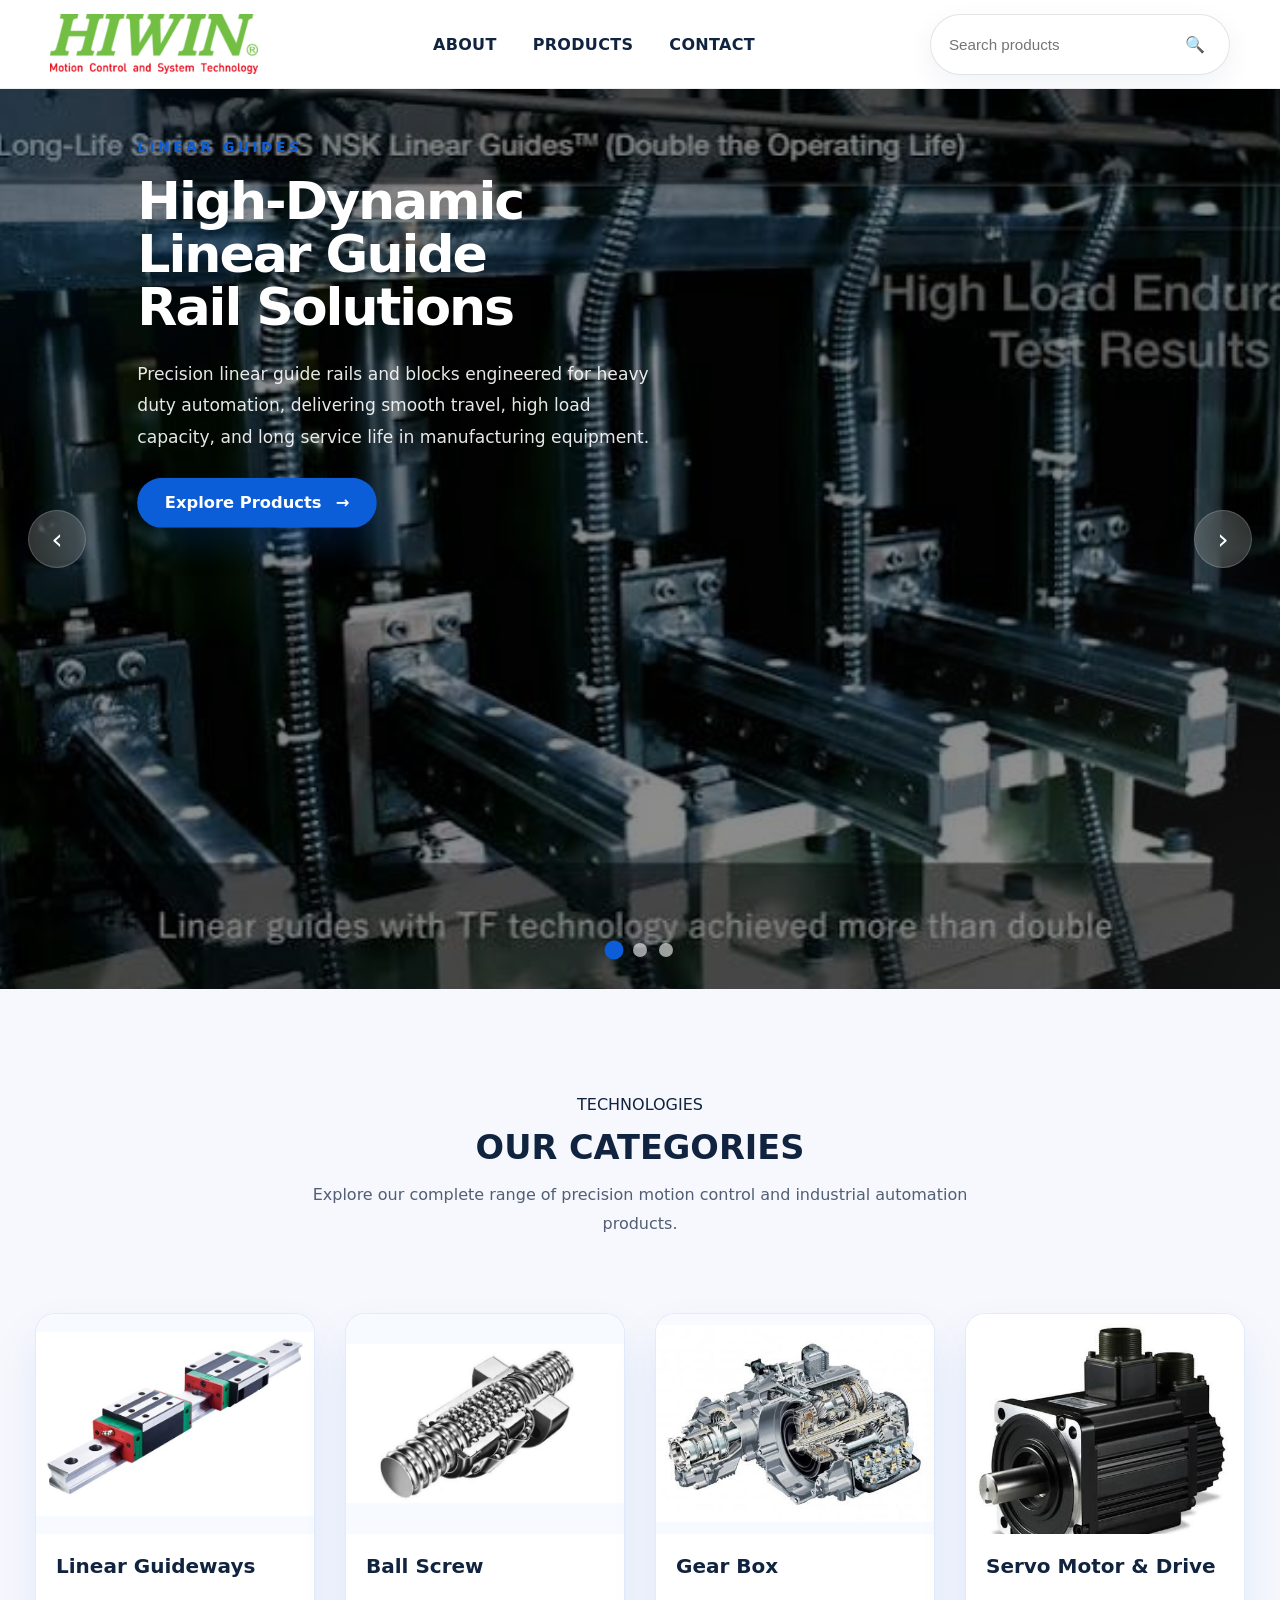
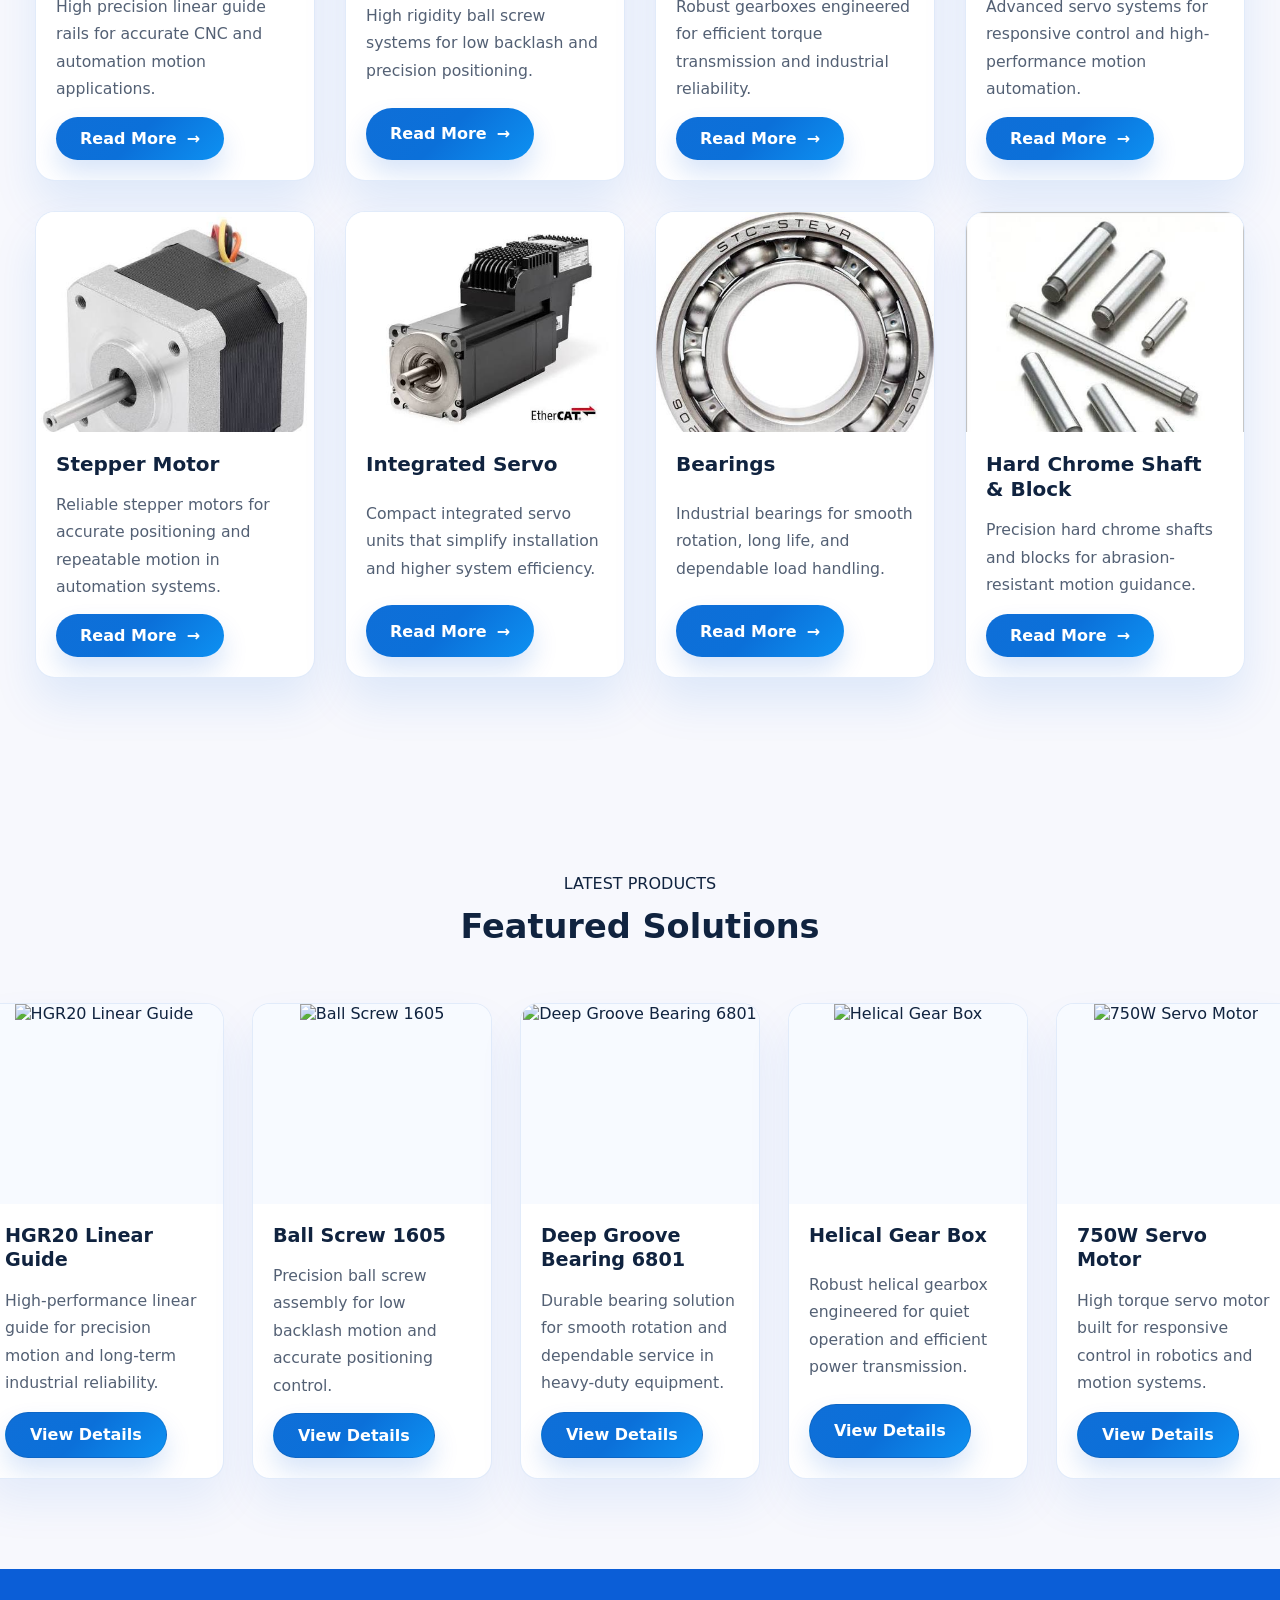
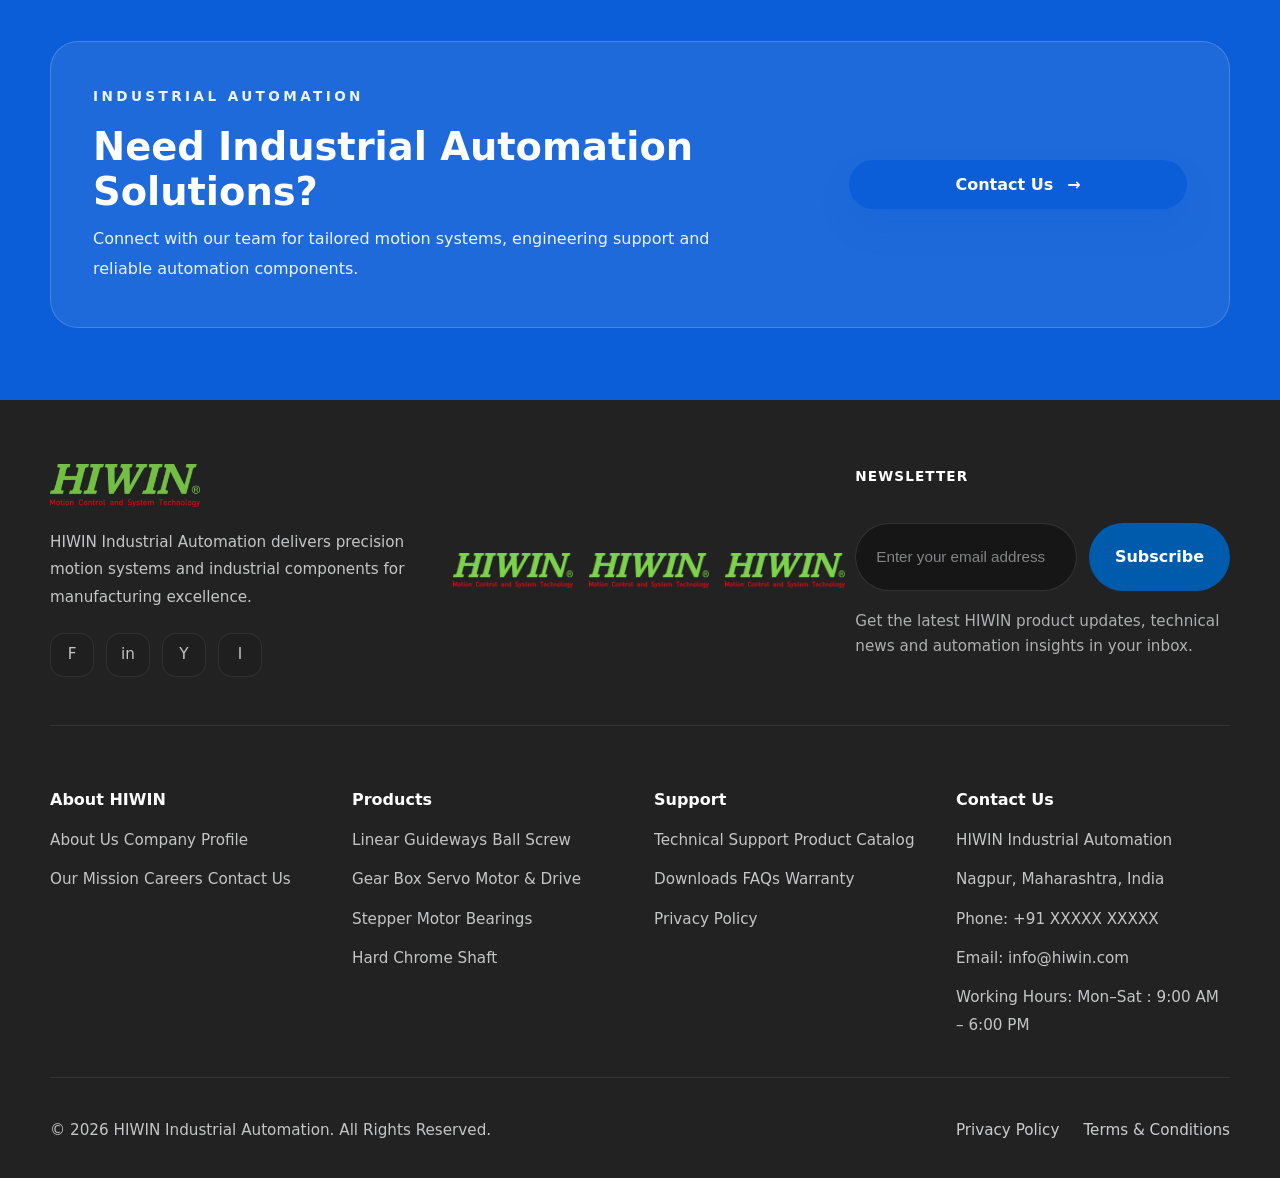
==== index.html @ 69f97059 "Initial commit" ====
<!DOCTYPE html>
<html lang="en">
<head>
    <meta charset="UTF-8">
    <meta http-equiv="X-UA-Compatible" content="IE=edge">
    <meta name="viewport" content="width=device-width, initial-scale=1.0">
    <title>HIWIN | Industrial Automation Solutions</title>
    <link rel="stylesheet" href="assets/css/style.css">
    <link rel="stylesheet" href="assets/css/responsive.css">
    <link rel="stylesheet" href="assets/css/animation.css">
</head>
<body>
    <!-- Back to top button -->
    <button class="back-to-top" type="button" aria-label="Back to top">↑</button>

    <!-- HEADER -->
    <header class="site-header">
        <div class="container header-inner">
            <a href="index.html" class="brand logo-link">
                <img src="assets/images/logo/logo.png" alt="HIWIN Logo">
            </a>

            <nav class="main-nav" aria-label="Main navigation">
                <a href="#technologies">ABOUT</a>
                <a href="#latest-products">PRODUCTS</a>
                <a href="#footer">CONTACT</a>
            </nav>

            <div class="search-panel">
                <input type="search" placeholder="Search products" aria-label="Search products">
                <button type="button" class="search-button" aria-label="Search">
                    <span class="search-icon">🔍</span>
                </button>
            </div>
        </div>
    </header>

    <main>
        <!-- HERO SLIDER -->
        <section class="hero-section">
            <div class="hero-slider loading" aria-label="Featured solutions">
                <div class="slider-loader" aria-hidden="true">
                    <div class="spinner"></div>
                </div>

                <div class="slide slide-1 active" data-slide="0">
                    <div class="slide-content">
                        <span class="eyebrow">Linear Guides</span>
                        <h1>High-Dynamic Linear Guide Rail Solutions</h1>
                        <p>Precision linear guide rails and blocks engineered for heavy duty automation, delivering smooth travel, high load capacity, and long service life in manufacturing equipment.</p>
                        <a href="#technologies" class="button button-primary">Explore Products</a>
                    </div>
                </div>

                <div class="slide slide-2" data-slide="1">
                    <div class="slide-content">
                        <span class="eyebrow">Ball Screw Actuators</span>
                        <h1>High-Precision Ball Screw Lead Transmission</h1>
                        <p>Robust ball screw assemblies engineered for low backlash, high rigidity, and repeatable positioning in CNC machines, robotics, and motion control systems.</p>
                        <a href="#latest-products" class="button button-primary">View Solutions</a>
                    </div>
                </div>

                <div class="slide slide-3" data-slide="2">
                    <div class="slide-content">
                        <span class="eyebrow">Motion Control Modules</span>
                        <h1>Industrial Motion Solutions for Automation</h1>
                        <p>Compact motion modules combine linear guide precision with actuator integration to optimize CNC, packaging, and assembly machines for reliable industrial production.</p>
                        <a href="contact.html" class="button button-primary">Learn More</a>
                    </div>
                </div>

                <button class="slider-control prev" aria-label="Previous slide">‹</button>
                <button class="slider-control next" aria-label="Next slide">›</button>
                <div class="slider-dots" role="tablist"></div>
            </div>
        </section>
        <!-- TECHNOLOGY CATEGORIES -->
        <section id="technologies" class="section technologies-section">
            <div class="container">
                <div class="section-header">
                    <p class="section-label">TECHNOLOGIES</p>
                    <h2>OUR CATEGORIES</h2>
                    <p class="section-description">Explore our complete range of precision motion control and industrial automation products.</p>
                </div>
                <div class="categories-grid">
                    <article class="category-card reveal-card">
                        <div class="category-card__media">
                            <img src="assets/images/categories/linear-guideways.jpg" alt="Linear Guideways" loading="lazy">
                        </div>
                        <div class="category-card__content">
                            <h3>Linear Guideways</h3>
                            <p>High precision linear guide rails for accurate CNC and automation motion applications.</p>
                            <a href="#" class="category-card__button">Read More<span class="button-arrow">→</span></a>
                        </div>
                    </article>
                    <article class="category-card reveal-card">
                        <div class="category-card__media">
                            <img src="assets/images/categories/ball-screw.jpg" alt="Ball Screw" loading="lazy">
                        </div>
                        <div class="category-card__content">
                            <h3>Ball Screw</h3>
                            <p>High rigidity ball screw systems for low backlash and precision positioning.</p>
                            <a href="#" class="category-card__button">Read More<span class="button-arrow">→</span></a>
                        </div>
                    </article>
                    <article class="category-card reveal-card">
                        <div class="category-card__media">
                            <img src="assets/images/categories/gear-box.jpg" alt="Gear Box" loading="lazy">
                        </div>
                        <div class="category-card__content">
                            <h3>Gear Box</h3>
                            <p>Robust gearboxes engineered for efficient torque transmission and industrial reliability.</p>
                            <a href="#" class="category-card__button">Read More<span class="button-arrow">→</span></a>
                        </div>
                    </article>
                    <article class="category-card reveal-card">
                        <div class="category-card__media">
                            <img src="assets/images/categories/servo-motor.jpg" alt="Servo Motor" loading="lazy">
                        </div>
                        <div class="category-card__content">
                            <h3>Servo Motor & Drive</h3>
                            <p>Advanced servo systems for responsive control and high-performance motion automation.</p>
                            <a href="#" class="category-card__button">Read More<span class="button-arrow">→</span></a>
                        </div>
                    </article>
                    <article class="category-card reveal-card">
                        <div class="category-card__media">
                            <img src="assets/images/categories/stepper-motor.jpg" alt="Stepper Motor" loading="lazy">
                        </div>
                        <div class="category-card__content">
                            <h3>Stepper Motor</h3>
                            <p>Reliable stepper motors for accurate positioning and repeatable motion in automation systems.</p>
                            <a href="#" class="category-card__button">Read More<span class="button-arrow">→</span></a>
                        </div>
                    </article>
                    <article class="category-card reveal-card">
                        <div class="category-card__media">
                            <img src="assets/images/categories/integrated-servo.jpg" alt="Integrated Servo" loading="lazy">
                        </div>
                        <div class="category-card__content">
                            <h3>Integrated Servo</h3>
                            <p>Compact integrated servo units that simplify installation and higher system efficiency.</p>
                            <a href="#" class="category-card__button">Read More<span class="button-arrow">→</span></a>
                        </div>
                    </article>
                    <article class="category-card reveal-card">
                        <div class="category-card__media">
                            <img src="assets/images/categories/bearings.jpg" alt="Bearings" loading="lazy">
                        </div>
                        <div class="category-card__content">
                            <h3>Bearings</h3>
                            <p>Industrial bearings for smooth rotation, long life, and dependable load handling.</p>
                            <a href="#" class="category-card__button">Read More<span class="button-arrow">→</span></a>
                        </div>
                    </article>
                    <article class="category-card reveal-card">
                        <div class="category-card__media">
                            <img src="assets/images/categories/hard-chrome-shaft.jpg" alt="Hard Chrome Shaft" loading="lazy">
                        </div>
                        <div class="category-card__content">
                            <h3>Hard Chrome Shaft & Block</h3>
                            <p>Precision hard chrome shafts and blocks for abrasion-resistant motion guidance.</p>
                            <a href="#" class="category-card__button">Read More<span class="button-arrow">→</span></a>
                        </div>
                    </article>
                </div>
            </div>
        </section>

        <!-- LATEST PRODUCTS -->
        <section id="latest-products" class="section latest-products-section">
            <div class="container">
                <div class="section-header">
                    <p class="section-label">LATEST PRODUCTS</p>
                    <h2>Featured Solutions</h2>
                </div>
                <div class="product-grid latest-products-grid">
                    <article class="product-card latest-product-card">
                        <div class="product-media">
                            <img src="assets/images/products/hgr20.jpg" alt="HGR20 Linear Guide" loading="lazy">
                        </div>
                        <div class="product-copy">
                            <h3>HGR20 Linear Guide</h3>
                            <p>High-performance linear guide for precision motion and long-term industrial reliability.</p>
                            <a href="#" class="button button-secondary">View Details</a>
                        </div>
                    </article>
                    <article class="product-card latest-product-card">
                        <div class="product-media">
                            <img src="assets/images/products/ball-screw-1605.jpg" alt="Ball Screw 1605" loading="lazy">
                        </div>
                        <div class="product-copy">
                            <h3>Ball Screw 1605</h3>
                            <p>Precision ball screw assembly for low backlash motion and accurate positioning control.</p>
                            <a href="#" class="button button-secondary">View Details</a>
                        </div>
                    </article>
                    <article class="product-card latest-product-card">
                        <div class="product-media">
                            <img src="assets/images/products/bearing-6801.jpg" alt="Deep Groove Bearing 6801" loading="lazy">
                        </div>
                        <div class="product-copy">
                            <h3>Deep Groove Bearing 6801</h3>
                            <p>Durable bearing solution for smooth rotation and dependable service in heavy-duty equipment.</p>
                            <a href="#" class="button button-secondary">View Details</a>
                        </div>
                    </article>
                    <article class="product-card latest-product-card">
                        <div class="product-media">
                            <img src="assets/images/products/helical-gear-box.jpg" alt="Helical Gear Box" loading="lazy">
                        </div>
                        <div class="product-copy">
                            <h3>Helical Gear Box</h3>
                            <p>Robust helical gearbox engineered for quiet operation and efficient power transmission.</p>
                            <a href="#" class="button button-secondary">View Details</a>
                        </div>
                    </article>
                    <article class="product-card latest-product-card">
                        <div class="product-media">
                            <img src="assets/images/products/servo-750w.jpg" alt="750W Servo Motor" loading="lazy">
                        </div>
                        <div class="product-copy">
                            <h3>750W Servo Motor</h3>
                            <p>High torque servo motor built for responsive control in robotics and motion systems.</p>
                            <a href="#" class="button button-secondary">View Details</a>
                        </div>
                    </article>
                </div>
            </div>
        </section>

        <!-- CALL TO ACTION -->
        <section class="cta-section">
            <div class="container cta-card">
                <div>
                    <p class="eyebrow">Industrial Automation</p>
                    <h2>Need Industrial Automation Solutions?</h2>
                    <p>Connect with our team for tailored motion systems, engineering support and reliable automation components.</p>
                </div>
                <a href="contact.html" class="button button-primary">Contact Us</a>
            </div>
        </section>
    </main>

    <!-- FOOTER -->
    <footer id="footer" class="site-footer">
        <div class="container footer-top">
            <div class="footer-brand">
                <div class="footer-logo">
                    <img src="assets/images/logo/logo.png" alt="HIWIN Logo">
                </div>
                <p>HIWIN Industrial Automation delivers precision motion systems and industrial components for manufacturing excellence.</p>
                <div class="footer-social">
                    <a href="#" aria-label="Facebook">F</a>
                    <a href="#" aria-label="LinkedIn">in</a>
                    <a href="#" aria-label="YouTube">Y</a>
                    <a href="#" aria-label="Instagram">I</a>
                </div>
            </div>
            <div class="footer-badges">
                <img src="assets/images/logo/logo.png" alt="ISO Quality Badge 1">
                <img src="assets/images/logo/logo.png" alt="ISO Quality Badge 2">
                <img src="assets/images/logo/logo.png" alt="ISO Quality Badge 3">
            </div>
            <div class="footer-newsletter">
                <p class="newsletter-label">Newsletter</p>
                <form id="newsletter-form">
                    <input id="newsletter-email" type="email" placeholder="Enter your email address" aria-label="Email address">
                    <button type="submit">Subscribe</button>
                </form>
                <p class="newsletter-note">Get the latest HIWIN product updates, technical news and automation insights in your inbox.</p>
            </div>
        </div>
        <div class="container footer-grid">
            <div class="footer-column">
                <h3>About HIWIN</h3>
                <a href="about.html">About Us</a>
                <a href="#">Company Profile</a>
                <a href="#">Our Mission</a>
                <a href="#">Careers</a>
                <a href="contact.html">Contact Us</a>
            </div>
            <div class="footer-column">
                <h3>Products</h3>
                <a href="products.html">Linear Guideways</a>
                <a href="products.html">Ball Screw</a>
                <a href="products.html">Gear Box</a>
                <a href="products.html">Servo Motor &amp; Drive</a>
                <a href="products.html">Stepper Motor</a>
                <a href="products.html">Bearings</a>
                <a href="products.html">Hard Chrome Shaft</a>
            </div>
            <div class="footer-column">
                <h3>Support</h3>
                <a href="#">Technical Support</a>
                <a href="#">Product Catalog</a>
                <a href="#">Downloads</a>
                <a href="#">FAQs</a>
                <a href="#">Warranty</a>
                <a href="#">Privacy Policy</a>
            </div>
            <div class="footer-column">
                <h3>Contact Us</h3>
                <p>HIWIN Industrial Automation</p>
                <p>Nagpur, Maharashtra, India</p>
                <p>Phone: +91 XXXXX XXXXX</p>
                <p>Email: info@hiwin.com</p>
                <p>Working Hours: Mon–Sat : 9:00 AM – 6:00 PM</p>
            </div>
        </div>
        <div class="container footer-bottom">
            <p>© 2026 HIWIN Industrial Automation. All Rights Reserved.</p>
            <div class="footer-bottom-links">
                <a href="#">Privacy Policy</a>
                <a href="#">Terms &amp; Conditions</a>
            </div>
        </div>
    </footer>

    <script src="assets/js/script.js"></script>
</body>
</html>
---- assets/css/style.css ----
/*
 * HIWIN homepage styles
 * Clean, modern industrial design for the homepage layout.
 */

:root {
    color-scheme: light;
    --bg: #f6f8fb;
    --surface: #ffffff;
    --surface-strong: #f3f7ff;
    --text: #10233f;
    --text-muted: #55647d;
    --accent: #0b5ed7;
    --accent-soft: rgba(11, 94, 215, 0.12);
    --border: rgba(16, 35, 63, 0.12);
    --radius: 22px;
    --shadow: 0 24px 60px rgba(15, 40, 80, 0.09);
    font-family: Inter, system-ui, -apple-system, BlinkMacSystemFont, "Segoe UI", sans-serif;
}

* {
    box-sizing: border-box;
}

html {
    scroll-behavior: smooth;
}

body {
    margin: 0;
    min-height: 100vh;
    background: var(--bg);
    color: var(--text);
}

img {
    max-width: 100%;
    display: block;
}

a {
    color: inherit;
    text-decoration: none;
}

button {
    font: inherit;
}

.container {
    width: min(1180px, calc(100% - 40px));
    margin: 0 auto;
}

.site-header {
    position: sticky;
    top: 0;
    z-index: 20;
    background: rgba(255, 255, 255, 0.96);
    border-bottom: 1px solid rgba(16, 35, 63, 0.08);
    backdrop-filter: blur(18px);
    transition: box-shadow 0.28s ease, background 0.28s ease, border-color 0.28s ease;
}

.site-header.scrolled {
    box-shadow: 0 24px 50px rgba(15, 40, 80, 0.12);
    border-color: rgba(16, 35, 63, 0.1);
}

.header-inner {
    display: flex;
    align-items: center;
    justify-content: space-between;
    gap: 30px;
    min-height: 88px;
}

.brand {
    display: inline-flex;
    align-items: center;
    gap: 18px;
    color: var(--text);
}

.logo-link img {
    display: block;
    width: auto;
    height: 60px;
    object-fit: contain;
}

.main-nav {
    display: flex;
    align-items: center;
    gap: 36px;
}

.main-nav a {
    position: relative;
    color: var(--text);
    font-weight: 600;
    letter-spacing: 0.02em;
    transition: color 0.25s ease, transform 0.25s ease;
}

.main-nav a::after {
    content: "";
    position: absolute;
    left: 0;
    bottom: -6px;
    width: 0;
    height: 2px;
    background: var(--accent);
    transition: width 0.28s ease;
}

.main-nav a:hover,
.main-nav a:focus-visible {
    color: var(--accent);
}

.main-nav a:hover::after,
.main-nav a:focus-visible::after {
    width: 100%;
}

.search-panel {
    display: flex;
    align-items: center;
    gap: 10px;
    padding: 12px 16px;
    border: 1px solid rgba(16, 35, 63, 0.12);
    border-radius: 999px;
    background: #fff;
    box-shadow: 0 10px 30px rgba(15, 40, 80, 0.06);
    transition: border-color 0.25s ease, box-shadow 0.25s ease;
}

.search-panel:focus-within {
    border-color: rgba(0, 92, 188, 0.35);
    box-shadow: 0 18px 40px rgba(0, 92, 188, 0.12);
}

.search-panel input {
    border: none;
    outline: none;
    width: 220px;
    color: var(--text);
    background: transparent;
    font-size: 0.95rem;
}

.search-button {
    border: none;
    background: transparent;
    color: var(--accent);
    font-size: 1.05rem;
    cursor: pointer;
    padding: 8px;
}

.search-button {
    border: none;
    background: transparent;
    color: var(--accent);
    font-size: 1rem;
    cursor: pointer;
}

.hero-section {
    position: relative;
    overflow: hidden;
    min-height: 100vh;
    height: 100vh;
    display: grid;
    align-items: center;
}

.hero-slider {
    position: relative;
    min-height: 100%;
    height: 100%;
}

.slider-loader {
    position: absolute;
    inset: 0;
    z-index: 15;
    display: grid;
    place-items: center;
    background: rgba(4, 10, 24, 0.55);
    opacity: 1;
    visibility: visible;
    transition: opacity 0.35s ease, visibility 0.35s ease;
}

.hero-slider:not(.loading) .slider-loader {
    opacity: 0;
    visibility: hidden;
}

.spinner {
    width: 54px;
    height: 54px;
    border: 5px solid rgba(255, 255, 255, 0.14);
    border-top-color: #005bac;
    border-radius: 50%;
    animation: spin 1s linear infinite;
}

@keyframes spin {
    to { transform: rotate(360deg); }
}

.slide {
    position: absolute;
    inset: 0;
    opacity: 0;
    transform: scale(1.04);
    transition: opacity 1s ease, transform 1s ease;
    background-size: cover;
    background-position: center;
    background-repeat: no-repeat;
    animation: hero-bg-zoom 18s ease-in-out infinite alternate;
}

.slide.active {
    opacity: 1;
    transform: scale(1.02);
    z-index: 1;
}

@keyframes hero-bg-zoom {
    0% { transform: scale(1.00); }
    100% { transform: scale(1.05); }
}

.slide::before {
    content: "";
    position: absolute;
    inset: 0;
    background: linear-gradient(rgba(0, 0, 0, 0.45), rgba(0, 0, 0, 0.45));
}

.slide::after {
    content: "";
    position: absolute;
    inset: 0;
    background: radial-gradient(circle at top left, rgba(0, 91, 172, 0.16), transparent 24%), radial-gradient(circle at bottom right, rgba(255, 255, 255, 0.08), transparent 32%);
}

/* .slide-1 { background-image: url('https://images.unsplash.com/photo-1551807141-9f1391d7fd99?auto=format&fit=crop&w=1600&q=80'); }
.slide-2 { background-image: url('https://images.unsplash.com/photo-1545239351-1141bd82e8a6?auto=format&fit=crop&w=1600&q=80'); }
.slide-3 { background-image: url('https://images.unsplash.com/photo-1519389950473-47ba0277781c?auto=format&fit=crop&w=1600&q=80'); } */
.slide-1 {
    background-image: url('../images/hero/hero1.jpg');
}

.slide-2 {
    background-image: url('../images/hero/hero2.jpg');
}

.slide-3 {
    background-image: url('../images/hero/hero.jpg');
}
.slide-content {
    position: relative;
    z-index: 2;
    max-width: 620px;
    width: min(620px, 88%);
    margin-left: clamp(8vw, 9%, 10vw);
    padding: 56px 32px;
    color: #ffffff;
}

.slide-content > * {
    opacity: 0;
    transform: translateY(18px);
    transition: opacity 0.75s ease, transform 0.75s ease;
}

.slide-content > * + * {
    margin-top: 24px;
}

.slide.active .slide-content > * {
    opacity: 1;
    transform: translateY(0);
}

.slide.active .slide-content > *:nth-child(1) {
    transition-delay: 0.22s;
}

.slide.active .slide-content > *:nth-child(2) {
    transition-delay: 0.28s;
}

.slide.active .slide-content > *:nth-child(3) {
    transition-delay: 0.34s;
}

.slide.active .slide-content > *:nth-child(4) {
    transition-delay: 0.40s;
}

.eyebrow {
    display: inline-flex;
    margin-bottom: 18px;
    color: #8bbcf6;
    letter-spacing: 0.35em;
    text-transform: uppercase;
    font-size: 0.9rem;
    font-weight: 700;
}

.hero-section h1 {
    margin: 0;
    font-size: clamp(3.8rem, 5vw, 4rem);
    line-height: 1.01;
    letter-spacing: -0.04em;
    font-weight: 800;
    max-width: 11ch;
}

.hero-section p {
    max-width: 560px;
    margin: 24px 0 0;
    font-size: 1.05rem;
    color: rgba(255, 255, 255, 0.92);
    line-height: 1.9;
}

.button {
    display: inline-flex;
    align-items: center;
    justify-content: center;
    padding: 18px 34px;
    border-radius: 999px;
    font-weight: 700;
    border: none;
    transition: transform 0.28s ease, box-shadow 0.28s ease, background 0.28s ease;
}

.button-primary {
    background: linear-gradient(135deg, #0f6fd8 0%, #0b70d9 48%, #0d91f2 100%);
    color: #ffffff;
    box-shadow: 0 22px 60px rgba(11, 94, 215, 0.32);
}

.button-primary::after {
    content: '→';
    margin-left: 14px;
    transition: transform 0.28s ease;
}

.button-primary:hover,
.button-primary:focus-visible {
    transform: translateY(-2px) scale(1.03);
    box-shadow: 0 28px 70px rgba(11, 94, 215, 0.38);
}

.button-primary:hover::after,
.button-primary:focus-visible::after {
    transform: translateX(6px);
}

.slider-control {
    position: absolute;
    top: 50%;
    z-index: 5;
    width: 54px;
    height: 54px;
    border: none;
    border-radius: 50%;
    background: rgba(255, 255, 255, 0.12);
    color: #ffffff;
    font-size: 1.75rem;
    cursor: pointer;
    transform: translateY(-50%);
    box-shadow: 0 20px 50px rgba(0, 0, 0, 0.18);
    backdrop-filter: blur(12px);
    transition: background 0.25s ease, transform 0.25s ease;
}

.slider-control:hover {
    background: rgba(255, 255, 255, 0.22);
    transform: translateY(-50%) scale(1.03);
}

.slider-control.prev { left: 28px; }
.slider-control.next { right: 28px; }

.slider-dots {
    position: absolute;
    left: 50%;
    bottom: 32px;
    transform: translateX(-50%);
    display: flex;
    gap: 12px;
    z-index: 5;
}

.slider-dots button {
    width: 14px;
    height: 14px;
    border-radius: 50%;
    border: none;
    background: rgba(255, 255, 255, 0.35);
    cursor: pointer;
    transition: background 0.25s ease, transform 0.25s ease;
}

.slider-dots button.active {
    background: #005bac;
    transform: scale(1.3);
}

@media (max-width: 1080px) {
    .hero-section { min-height: 100vh; }
    .slide-content { margin-left: 8vw; padding: 48px 30px; width: min(620px, 90%); }
    .hero-section h1 { font-size: 4rem; }
}

@media (max-width: 992px) {
    .hero-section h1 { font-size: 3rem; }
}

@media (max-width: 820px) {
    .hero-section { min-height: 80vh; }
    .slider-control.prev { left: 18px; }
    .slider-control.next { right: 18px; }
    .hero-section h1 { font-size: 2.75rem; }
    .slide-content { margin-left: 6vw; padding: 42px 26px; width: min(620px, 86vw); }
}

@media (max-width: 620px) {
    .hero-section { min-height: 72vh; }
    .hero-section h1 { font-size: 2.25rem; }
    .slide-content { margin-left: 5vw; padding: 34px 20px; width: calc(100% - 2rem); }
    .slider-control { width: 46px; height: 46px; }
    .slider-dots { bottom: 20px; }
}

.eyebrow {
    display: inline-flex;
    margin-bottom: 18px;
    color: var(--accent);
    letter-spacing: 0.25em;
    text-transform: uppercase;
    font-size: 0.85rem;
}

.hero-section h1 {
    margin: 0;
    font-size: clamp(2.8rem, 4vw, 4.6rem);
    line-height: 1.02;
    letter-spacing: -0.04em;
}

.hero-section p {
    max-width: 520px;
    margin: 24px 0 0;
    font-size: 1.05rem;
    color: rgba(255, 255, 255, 0.9);
    line-height: 1.85;
}

.button {
    display: inline-flex;
    align-items: center;
    justify-content: center;
    padding: 14px 26px;
    border-radius: 999px;
    font-weight: 600;
    border: 1px solid transparent;
    transition: transform 0.25s ease, box-shadow 0.25s ease, background 0.25s ease, color 0.25s ease;
}

.button:hover {
    transform: translateY(-2px);
}

.button-primary {
    background: var(--accent);
    color: #fff;
    box-shadow: 0 18px 30px rgba(11, 94, 215, 0.18);
}

.button-secondary {
    background: #ffffff;
    color: var(--text);
    border-color: rgba(16, 35, 63, 0.12);
}

.slider-control {
    position: absolute;
    top: 50%;
    z-index: 5;
    width: 58px;
    height: 58px;
    border: 1px solid rgba(255, 255, 255, 0.18);
    border-radius: 50%;
    background: rgba(255, 255, 255, 0.18);
    color: #ffffff;
    font-size: 1.8rem;
    cursor: pointer;
    transform: translateY(-50%);
    box-shadow: 0 20px 45px rgba(15, 40, 80, 0.18);
    backdrop-filter: blur(18px);
    transition: transform 0.28s ease, background 0.28s ease, box-shadow 0.28s ease, border-color 0.28s ease;
}

.slider-control:hover,
.slider-control:focus-visible {
    transform: translateY(-50%) scale(1.08);
    background: rgba(255, 255, 255, 0.3);
    box-shadow: 0 26px 54px rgba(15, 40, 80, 0.24);
    border-color: rgba(255, 255, 255, 0.35);
}

.slider-control.prev {
    left: 28px;
}

.slider-control.next {
    right: 28px;
}

.slider-dots {
    position: absolute;
    left: 50%;
    bottom: 32px;
    transform: translateX(-50%);
    display: flex;
    gap: 12px;
    z-index: 5;
}

.slider-dots button {
    width: 14px;
    height: 14px;
    border-radius: 50%;
    border: none;
    background: rgba(255, 255, 255, 0.6);
    cursor: pointer;
    transition: background 0.28s ease, transform 0.28s ease;
}

.slider-dots button.active {
    background: var(--accent);
    transform: scale(1.35);
}

.section {
    padding: 90px 0;
}

.section-header {
    max-width: 660px;
    margin-bottom: 48px;
}



@media (min-width: 768px) {
    .categories-grid {
        grid-template-columns: repeat(2, minmax(0, 1fr));
    }
}

@media (min-width: 992px) {
    .categories-grid {
        grid-template-columns: repeat(4, minmax(0, 1fr));
    }
    .product-grid {
        grid-template-columns: repeat(2, minmax(0, 1fr));
    }
}

@media (min-width: 1200px) {
    .categories-grid {
        grid-template-columns: repeat(4, minmax(0, 1fr));
    }
    .product-grid {
        grid-template-columns: repeat(4, minmax(0, 1fr));
    }
}

@media (min-width: 1400px) {
    .product-grid {
        grid-template-columns: repeat(5, minmax(0, 1fr));
    }
}

.section-header h2 {
    margin: 0;
    font-size: clamp(2.1rem, 2.5vw, 3rem);
    line-height: 1.05;
}

.technologies-section {
    background: #f7f8fd;
}

.technologies-section .section-header {
    text-align: center;
    margin-left: auto;
    margin-right: auto;
    max-width: 760px;
    padding-bottom: 10px;
}

.technologies-section .section-description {
    margin-top: 16px;
    color: rgba(16, 35, 63, 0.72);
    font-size: 1rem;
    line-height: 1.8;
    max-width: 680px;
    margin-left: auto;
    margin-right: auto;
}

.technologies-section .categories-grid {
    display: grid;
    grid-template-columns: repeat(4, minmax(280px, 1fr));
    gap: 30px;
    justify-content: center;
    margin-top: 32px;
}

.technologies-section .category-card {
    background: #ffffff;
    border: 1px solid rgba(11, 94, 215, 0.12);
    border-radius: 20px;
    box-shadow: 0 24px 45px rgba(11, 94, 215, 0.10);
    transition: transform 0.35s ease, box-shadow 0.35s ease;
    display: grid;
    grid-template-rows: auto 1fr;
    overflow: hidden;
    min-height: 100%;
}

.technologies-section .category-card:hover,
.technologies-section .category-card:focus-within {
    transform: translateY(-8px);
    box-shadow: 0 34px 60px rgba(11, 94, 215, 0.18);
}

.technologies-section .category-card::before {
    content: "";
    position: absolute;
    top: 0;
    left: 18px;
    right: 18px;
    height: 4px;
    background: linear-gradient(90deg, #0f6fd8 0%, #0b70d9 48%, #58adff 100%);
    transform: scaleX(0);
    transform-origin: left;
    transition: transform 0.35s ease;
}

.technologies-section .category-card:hover::before,
.technologies-section .category-card:focus-within::before {
    transform: scaleX(1);
}

.technologies-section .category-card__media {
    width: 100%;
    height: 220px;
    background: #f7faff;
    display: grid;
    place-items: center;
    overflow: hidden;
}

.technologies-section .category-card__media img {
    width: auto;
    height: 100%;
    object-fit: contain;
    transition: transform 0.5s ease;
}

.technologies-section .category-card:hover .category-card__media img,
.technologies-section .category-card:focus-within .category-card__media img {
    transform: scale(1.05);
}

.technologies-section .category-card__content {
    display: grid;
    gap: 14px;
    padding: 20px;
}

.technologies-section .category-card h3 {
    margin: 0;
    font-size: 1.25rem;
    line-height: 1.25;
    color: #10233f;
}

.technologies-section .category-card p {
    margin: 0;
    color: rgba(16, 35, 63, 0.72);
    line-height: 1.75;
    font-size: 0.98rem;
}

.technologies-section .category-card__button {
    width: fit-content;
    display: inline-flex;
    align-items: center;
    gap: 10px;
    padding: 12px 24px;
    border-radius: 999px;
    background: linear-gradient(135deg, #0f6fd8 0%, #0b70d9 48%, #0d91f2 100%);
    color: #ffffff;
    font-weight: 700;
    box-shadow: 0 14px 26px rgba(11, 94, 215, 0.16);
    transition: transform 0.25s ease, box-shadow 0.25s ease;
}

.technologies-section .category-card__button:hover,
.technologies-section .category-card__button:focus-visible {
    transform: translateY(-2px) scale(1.02);
    box-shadow: 0 24px 38px rgba(11, 94, 215, 0.28);
}

.technologies-section .category-card__button .button-arrow {
    display: inline-block;
    transition: transform 0.3s ease;
}

.technologies-section .category-card__button:hover .button-arrow,
.technologies-section .category-card__button:focus-visible .button-arrow {
    transform: translateX(6px);
}

.technologies-section .reveal-card {
    opacity: 0;
    transform: translateY(28px);
    transition: opacity 0.65s ease, transform 0.65s ease;
}

.technologies-section .reveal-card.is-visible {
    opacity: 1;
    transform: translateY(0);
}

@media (max-width: 960px) {
    .technologies-section .categories-grid {
        grid-template-columns: repeat(2, minmax(280px, 1fr));
    }
}

@media (max-width: 620px) {
    .technologies-section .categories-grid {
        grid-template-columns: 1fr;
    }
}

.latest-products-section {
    background: #f7f8fd;
}

.latest-products-section .section-header {
    text-align: center;
    margin-left: auto;
    margin-right: auto;
    max-width: 760px;
    padding-bottom: 10px;
}

.latest-products-section .section-description {
    margin-top: 16px;
    color: rgba(16, 35, 63, 0.72);
    font-size: 1rem;
    line-height: 1.8;
    max-width: 680px;
    margin-left: auto;
    margin-right: auto;
}

.latest-products-grid {
    display: grid;
    grid-template-columns: repeat(5, minmax(240px, 1fr));
    gap: 28px;
    justify-content: center;
    margin-top: 32px;
}

.latest-product-card {
    background: #ffffff;
    border: 1px solid rgba(11, 94, 215, 0.12);
    border-radius: 18px;
    box-shadow: 0 24px 45px rgba(11, 94, 215, 0.08);
    transition: transform 0.35s ease, box-shadow 0.35s ease;
    display: grid;
    grid-template-rows: auto 1fr;
    overflow: hidden;
}

.latest-product-card:hover,
.latest-product-card:focus-within {
    transform: translateY(-8px);
    box-shadow: 0 34px 60px rgba(11, 94, 215, 0.18);
}

.latest-products-section .product-media {
    width: 100%;
    height: 200px;
    background: #f7faff;
    display: grid;
    place-items: center;
    overflow: hidden;
}

.latest-products-section .product-media img {
    width: auto;
    height: 100%;
    object-fit: contain;
    transition: transform 0.5s ease;
}

.latest-product-card:hover .product-media img,
.latest-product-card:focus-within .product-media img {
    transform: scale(1.05);
}

.latest-product-card .product-copy {
    display: grid;
    gap: 14px;
    padding: 20px;
}

.latest-product-card h3 {
    margin: 0;
    font-size: 1.2rem;
    line-height: 1.25;
    color: #10233f;
}

.latest-product-card p {
    margin: 0;
    color: rgba(16, 35, 63, 0.72);
    line-height: 1.75;
    font-size: 0.98rem;
}

.latest-product-card .button {
    width: fit-content;
    padding: 12px 24px;
    border-radius: 999px;
    background: linear-gradient(135deg, #0f6fd8 0%, #0b70d9 48%, #0d91f2 100%);
    color: #ffffff;
    font-weight: 700;
    box-shadow: 0 14px 26px rgba(11, 94, 215, 0.16);
}

.latest-product-card .button:hover,
.latest-product-card .button:focus-visible {
    transform: translateY(-2px);
    box-shadow: 0 24px 38px rgba(11, 94, 215, 0.28);
}

.category-hero {
    padding: 100px 0 40px;
    background: #f7f8fd;
}

.breadcrumb {
    display: flex;
    flex-wrap: wrap;
    align-items: center;
    gap: 10px;
    color: rgba(16, 35, 63, 0.72);
    margin-bottom: 20px;
    font-size: 0.95rem;
}

.breadcrumb a {
    color: rgba(16, 35, 63, 0.84);
}

.breadcrumb span {
    color: rgba(16, 35, 63, 0.5);
}

.category-header h1 {
    margin: 0;
    font-size: clamp(2.5rem, 4vw, 4rem);
    line-height: 1.04;
    letter-spacing: -0.04em;
    color: #10233f;
}

.category-header p {
    margin: 18px 0 0;
    max-width: 720px;
    color: rgba(16, 35, 63, 0.7);
    font-size: 1.03rem;
    line-height: 1.9;
}

.category-products {
    padding: 40px 0 90px;
}

.category-grid {
    display: grid;
    grid-template-columns: repeat(3, minmax(260px, 1fr));
    gap: 28px;
}

.category-card {
    background: #ffffff;
    border-radius: 18px;
    box-shadow: 0 24px 60px rgba(15, 40, 80, 0.08);
    overflow: hidden;
    display: grid;
    grid-template-rows: auto 1fr;
    transition: transform 0.35s ease, box-shadow 0.35s ease;
}

.category-card:hover,
.category-card:focus-within {
    transform: translateY(-10px);
    box-shadow: 0 36px 85px rgba(15, 40, 80, 0.16);
}

.category-card__media {
    width: 100%;
    height: 240px;
    background: #f3f7ff;
    display: grid;
    place-items: center;
    overflow: hidden;
}

.category-card__media img {
    width: auto;
    height: 100%;
    object-fit: contain;
    transition: transform 0.5s ease;
}

.category-card:hover .category-card__media img,
.category-card:focus-within .category-card__media img {
    transform: scale(1.05);
}

.category-card__content {
    display: grid;
    gap: 18px;
    padding: 26px;
}

.category-card h3 {
    margin: 0;
    font-size: 1.45rem;
    line-height: 1.2;
    color: #10233f;
}

.category-card p {
    margin: 0;
    color: rgba(16, 35, 63, 0.72);
    line-height: 1.8;
    font-size: 1rem;
}

.category-card .button {
    width: fit-content;
}

    .category-card__media-link {
        display: block;
        text-decoration: none;
    }

    .section-title-wrap {
        margin-top: 40px;
        text-align: center;
    }

    .section-title {
        display: inline-flex;
        align-items: center;
        justify-content: center;
        margin: 0;
        padding: 14px 28px;
        border-radius: 999px;
        background: rgba(11, 94, 215, 0.08);
        color: var(--accent);
        font-size: 1rem;
        font-weight: 700;
        letter-spacing: 0.16em;
        text-transform: uppercase;
    }

    .category-card {
        border: 1px solid rgba(11, 94, 215, 0.12);
        border-radius: 20px;
    }


@media (max-width: 620px) {
    .category-hero {
        padding-top: 72px;
    }
}

@media (max-width: 960px) {
    .latest-products-grid {
        grid-template-columns: repeat(2, minmax(280px, 1fr));
    }
}

@media (max-width: 620px) {
    .latest-products-grid {
        grid-template-columns: 1fr;
    }
}

.cta-section {
    background: var(--accent);
    color: #fff;
    padding: 72px 0;
}

.cta-card {
    display: grid;
    grid-template-columns: 1.5fr 0.7fr;
    align-items: center;
    gap: 32px;
    background: rgba(255, 255, 255, 0.08);
    border: 1px solid rgba(255, 255, 255, 0.18);
    border-radius: 28px;
    padding: 42px 42px;
}

.cta-card h2 {
    margin: 14px 0 10px;
    font-size: clamp(2rem, 3vw, 3rem);
}

.cta-card p {
    max-width: 620px;
    margin: 0;
    line-height: 1.9;
    color: rgba(255, 255, 255, 0.92);
}

.site-footer {
    background: #222222;
    color: #f2f3f5;
}

.footer-top {
    display: grid;
    grid-template-columns: minmax(240px, 1fr) minmax(220px, 1fr) minmax(260px, 1fr);
    gap: 28px;
    padding: 64px 0 48px;
    border-bottom: 1px solid rgba(255, 255, 255, 0.08);
}

.footer-brand {
    display: grid;
    gap: 22px;
}

.footer-logo img {
    width: 150px;
    max-width: 100%;
}

.footer-brand p {
    margin: 0;
    color: rgba(242, 243, 245, 0.75);
    line-height: 1.85;
}

.footer-social {
    display: flex;
    flex-wrap: wrap;
    gap: 12px;
}

.footer-social a {
    width: 44px;
    height: 44px;
    display: grid;
    place-items: center;
    border-radius: 14px;
    background: #1f1f1f;
    border: 1px solid rgba(255, 255, 255, 0.08);
    color: #ffffff;
    text-decoration: none;
    transition: transform 0.2s ease, background 0.2s ease;
}

.footer-social a:hover {
    background: #005bac;
    transform: translateY(-2px);
}

.footer-badges {
    display: grid;
    grid-template-columns: repeat(3, minmax(120px, 1fr));
    gap: 16px;
    align-items: center;
    justify-items: center;
}

.footer-badges img {
    width: 100%;
    max-width: 140px;
    filter: brightness(1.1);
}

.footer-newsletter {
    display: grid;
    gap: 18px;
}

.footer-newsletter .newsletter-label {
    margin: 0;
    color: #ffffff;
    letter-spacing: 0.08em;
    font-weight: 700;
    text-transform: uppercase;
    font-size: 0.85rem;
}

#newsletter-form {
    display: grid;
    grid-template-columns: 1fr auto;
    gap: 12px;
}

#newsletter-email {
    width: 100%;
    border-radius: 999px;
    border: 1px solid rgba(255, 255, 255, 0.12);
    background: #161616;
    color: #f2f3f5;
    padding: 16px 20px;
    outline: none;
    font-size: 0.95rem;
}

#newsletter-email::placeholder {
    color: rgba(242, 243, 245, 0.5);
}

#newsletter-form button {
    border: none;
    border-radius: 999px;
    background: #005bac;
    color: #ffffff;
    padding: 16px 26px;
    font-weight: 700;
    cursor: pointer;
    transition: transform 0.2s ease, background 0.2s ease;
}

#newsletter-form button:hover {
    background: #0072d1;
    transform: translateY(-1px);
}

.footer-newsletter .newsletter-note {
    margin: 0;
    color: rgba(242, 243, 245, 0.68);
    line-height: 1.7;
    font-size: 0.95rem;
}

.footer-grid {
    display: grid;
    grid-template-columns: repeat(4, minmax(180px, 1fr));
    gap: 28px;
    padding: 48px 0 26px;
}

.site-footer h3 {
    margin-bottom: 18px;
    color: #ffffff;
    font-size: 1rem;
}

.site-footer p,
.site-footer a {
    color: rgba(242, 243, 245, 0.78);
    font-size: 0.95rem;
    line-height: 1.8;
}

.site-footer a:hover {
    color: #005bac;
}

.footer-column a {
    display: inline-block;
    margin-bottom: 12px;
    text-decoration: none;
}

.footer-column a:last-child {
    margin-bottom: 0;
}

.footer-column p {
    margin: 0 0 12px;
}

.footer-bottom {
    display: flex;
    align-items: center;
    justify-content: space-between;
    gap: 18px;
    border-top: 1px solid rgba(255, 255, 255, 0.08);
    padding: 24px 0 18px;
    color: rgba(242, 243, 245, 0.68);
}

.footer-bottom-links {
    display: flex;
    align-items: center;
    gap: 24px;
    flex-wrap: wrap;
}

.footer-bottom-links a {
    color: rgba(242, 243, 245, 0.82);
    text-decoration: none;
}

.footer-bottom-links a:hover {
    color: #005bac;
}

@media (max-width: 960px) {
    .footer-top,
    .footer-grid {
        grid-template-columns: repeat(2, minmax(0, 1fr));
    }

    .footer-badges {
        grid-template-columns: repeat(3, minmax(100px, 1fr));
    }
}

@media (max-width: 720px) {
    .footer-top,
    .footer-grid {
        grid-template-columns: 1fr;
    }

    #newsletter-form {
        grid-template-columns: 1fr;
    }

    .footer-bottom {
        flex-direction: column;
        align-items: flex-start;
    }

    .footer-bottom-links {
        gap: 14px;
    }
}

.back-to-top {
    position: fixed;
    right: 22px;
    bottom: 22px;
    width: 44px;
    height: 44px;
    border: none;
    border-radius: 50%;
    background: var(--accent);
    color: #fff;
    font-size: 1.2rem;
    cursor: pointer;
    box-shadow: 0 16px 26px rgba(11, 94, 215, 0.25);
    opacity: 0;
    pointer-events: none;
    transform: translateY(10px);
    transition: opacity 0.3s ease, transform 0.3s ease;
}

.back-to-top.visible {
    opacity: 1;
    pointer-events: auto;
    transform: translateY(0);
}

@media (max-width: 1080px) {
    .categories-grid {
        grid-template-columns: repeat(4, minmax(0, 1fr));
    }

    .product-grid {
        grid-template-columns: repeat(3, minmax(0, 1fr));
    }

    .cta-card {
        grid-template-columns: 1fr;
        text-align: center;
    }
}

@media (max-width: 820px) {
    .header-inner {
        flex-wrap: wrap;
        justify-content: center;
        gap: 16px;
    }

    .main-nav {
        flex-wrap: wrap;
        justify-content: center;
        gap: 16px;
    }

    .hero-section {
        min-height: 560px;
    }

    .slide-content {
        padding: 100px 24px;
    }

    .categories-grid {
        grid-template-columns: repeat(2, minmax(0, 1fr));
    }

    .product-grid {
        grid-template-columns: 1fr;
    }

    .slider-control.prev {
        left: 16px;
    }

    .slider-control.next {
        right: 16px;
    }
}

@media (max-width: 620px) {
    .header-inner {
        min-height: auto;
    }

    .main-nav {
        display: none;
    }

    .search-panel {
        width: 100%;
        max-width: 400px;
    }

    .slide-content {
        padding: 70px 18px 48px;
    }

    .categories-grid,
    .product-grid {
        grid-template-columns: 1fr;
    }

    .product-grid {
        gap: 18px;
    }

    .footer-grid {
        grid-template-columns: 1fr;
    }

    .footer-bottom {
        flex-direction: column;
        align-items: flex-start;
    }
}
---- assets/css/responsive.css ----
/*
 * HIWIN responsive styles
 * Add mobile-first breakpoints and layout adjustments.
 */

/* Responsive styles will be added later. */
---- assets/css/animation.css ----
/*
 * HIWIN animation helpers
 * Use this file for future motion and transition styles.
 */

/* Animation styles will be implemented later. */
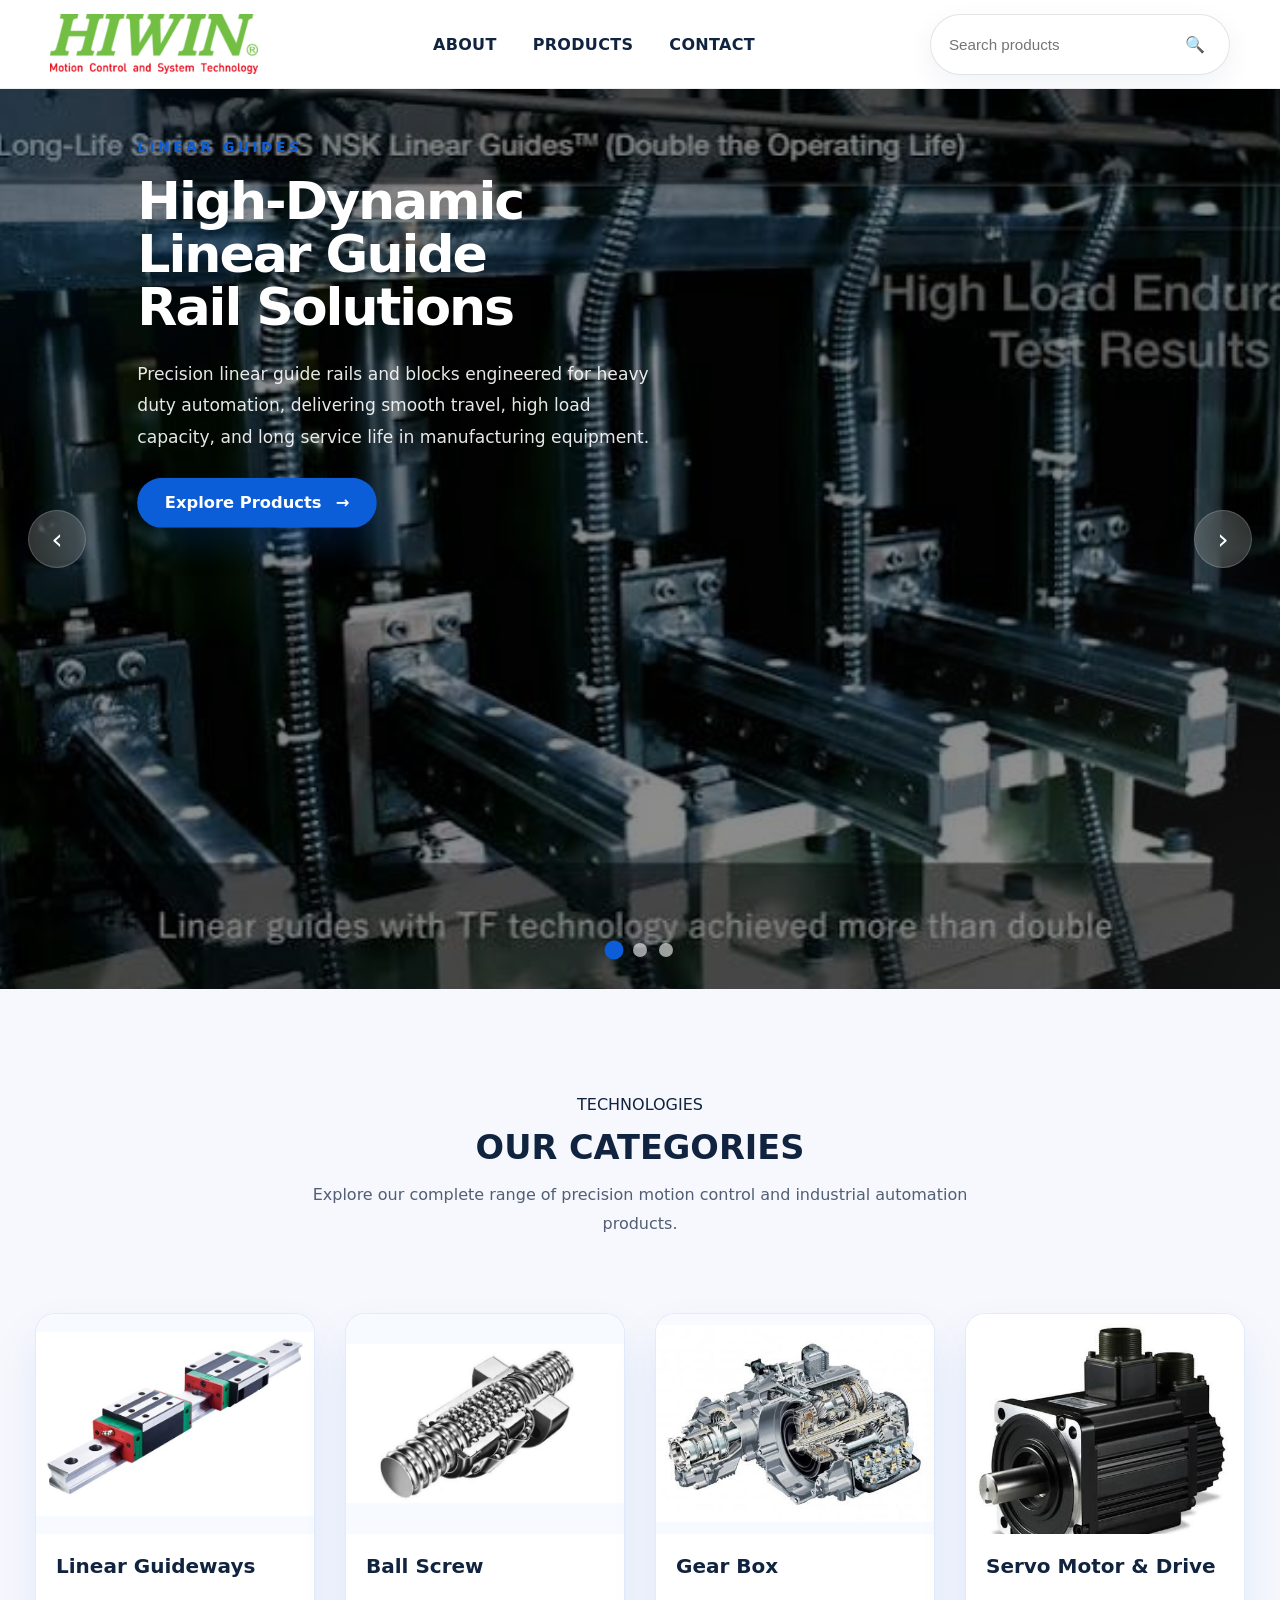
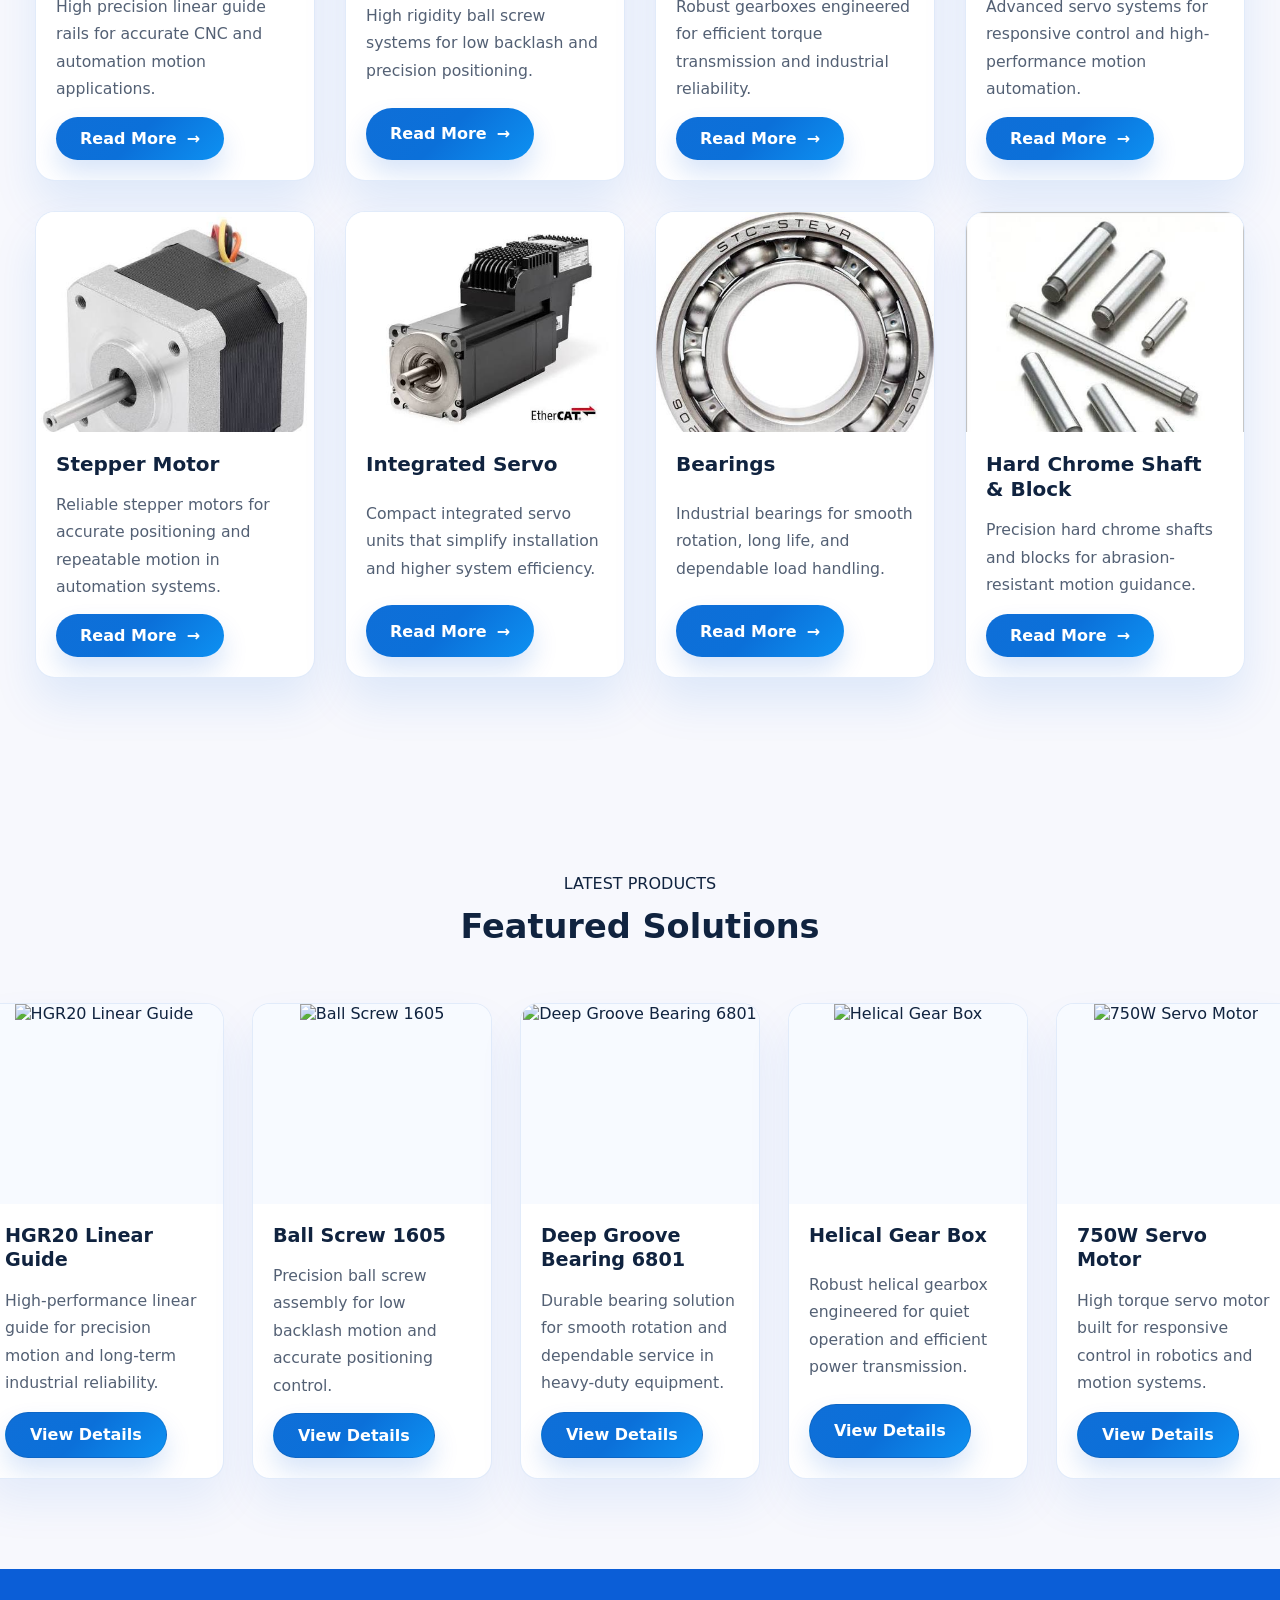
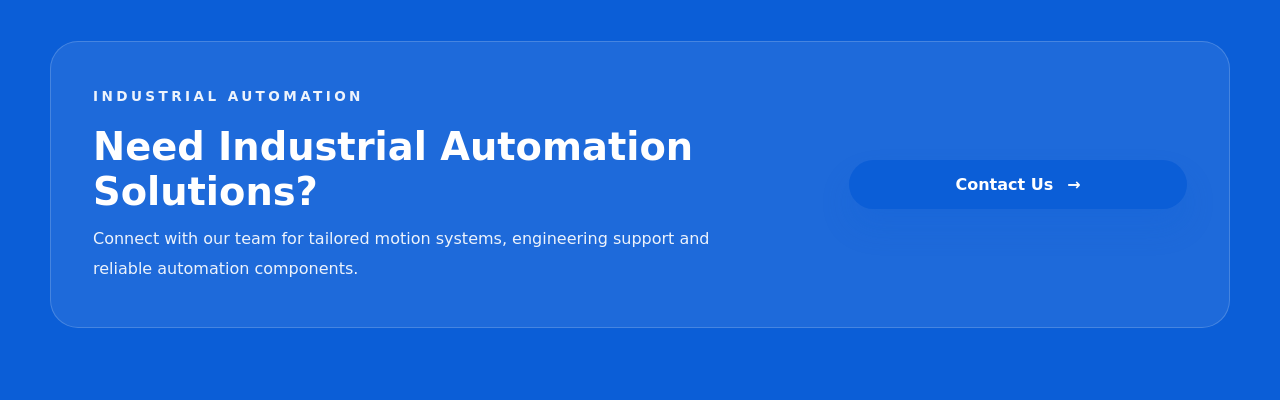
==== commit a224754e: "Remove footer from all pages" ====
--- a/index.html
+++ b/index.html
@@ -22,7 +22,7 @@
 
             <nav class="main-nav" aria-label="Main navigation">
                 <a href="#technologies">ABOUT</a>
-                <a href="#latest-products">PRODUCTS</a>
+                <a href="products.html">PRODUCTS</a>
                 <a href="#footer">CONTACT</a>
             </nav>
 
@@ -243,80 +243,7 @@
         </section>
     </main>
 
-    <!-- FOOTER -->
-    <footer id="footer" class="site-footer">
-        <div class="container footer-top">
-            <div class="footer-brand">
-                <div class="footer-logo">
-                    <img src="assets/images/logo/logo.png" alt="HIWIN Logo">
-                </div>
-                <p>HIWIN Industrial Automation delivers precision motion systems and industrial components for manufacturing excellence.</p>
-                <div class="footer-social">
-                    <a href="#" aria-label="Facebook">F</a>
-                    <a href="#" aria-label="LinkedIn">in</a>
-                    <a href="#" aria-label="YouTube">Y</a>
-                    <a href="#" aria-label="Instagram">I</a>
-                </div>
-            </div>
-            <div class="footer-badges">
-                <img src="assets/images/logo/logo.png" alt="ISO Quality Badge 1">
-                <img src="assets/images/logo/logo.png" alt="ISO Quality Badge 2">
-                <img src="assets/images/logo/logo.png" alt="ISO Quality Badge 3">
-            </div>
-            <div class="footer-newsletter">
-                <p class="newsletter-label">Newsletter</p>
-                <form id="newsletter-form">
-                    <input id="newsletter-email" type="email" placeholder="Enter your email address" aria-label="Email address">
-                    <button type="submit">Subscribe</button>
-                </form>
-                <p class="newsletter-note">Get the latest HIWIN product updates, technical news and automation insights in your inbox.</p>
-            </div>
-        </div>
-        <div class="container footer-grid">
-            <div class="footer-column">
-                <h3>About HIWIN</h3>
-                <a href="about.html">About Us</a>
-                <a href="#">Company Profile</a>
-                <a href="#">Our Mission</a>
-                <a href="#">Careers</a>
-                <a href="contact.html">Contact Us</a>
-            </div>
-            <div class="footer-column">
-                <h3>Products</h3>
-                <a href="products.html">Linear Guideways</a>
-                <a href="products.html">Ball Screw</a>
-                <a href="products.html">Gear Box</a>
-                <a href="products.html">Servo Motor &amp; Drive</a>
-                <a href="products.html">Stepper Motor</a>
-                <a href="products.html">Bearings</a>
-                <a href="products.html">Hard Chrome Shaft</a>
-            </div>
-            <div class="footer-column">
-                <h3>Support</h3>
-                <a href="#">Technical Support</a>
-                <a href="#">Product Catalog</a>
-                <a href="#">Downloads</a>
-                <a href="#">FAQs</a>
-                <a href="#">Warranty</a>
-                <a href="#">Privacy Policy</a>
-            </div>
-            <div class="footer-column">
-                <h3>Contact Us</h3>
-                <p>HIWIN Industrial Automation</p>
-                <p>Nagpur, Maharashtra, India</p>
-                <p>Phone: +91 XXXXX XXXXX</p>
-                <p>Email: info@hiwin.com</p>
-                <p>Working Hours: Mon–Sat : 9:00 AM – 6:00 PM</p>
-            </div>
-        </div>
-        <div class="container footer-bottom">
-            <p>© 2026 HIWIN Industrial Automation. All Rights Reserved.</p>
-            <div class="footer-bottom-links">
-                <a href="#">Privacy Policy</a>
-                <a href="#">Terms &amp; Conditions</a>
-            </div>
-        </div>
-    </footer>
+    
 
     <script src="assets/js/script.js"></script>
 </body>
--- a/assets/css/responsive.css
+++ b/assets/css/responsive.css
@@ -3,4 +3,16 @@
  * Add mobile-first breakpoints and layout adjustments.
  */
 
-/* Responsive styles will be added later. */
+/* Tablet: 2 cards per row */
+@media (max-width: 960px) {
+    .category-grid {
+        grid-template-columns: repeat(2, minmax(260px, 1fr));
+    }
+}
+
+/* Mobile: 1 card per row */
+@media (max-width: 620px) {
+    .category-grid {
+        grid-template-columns: 1fr;
+    }
+}
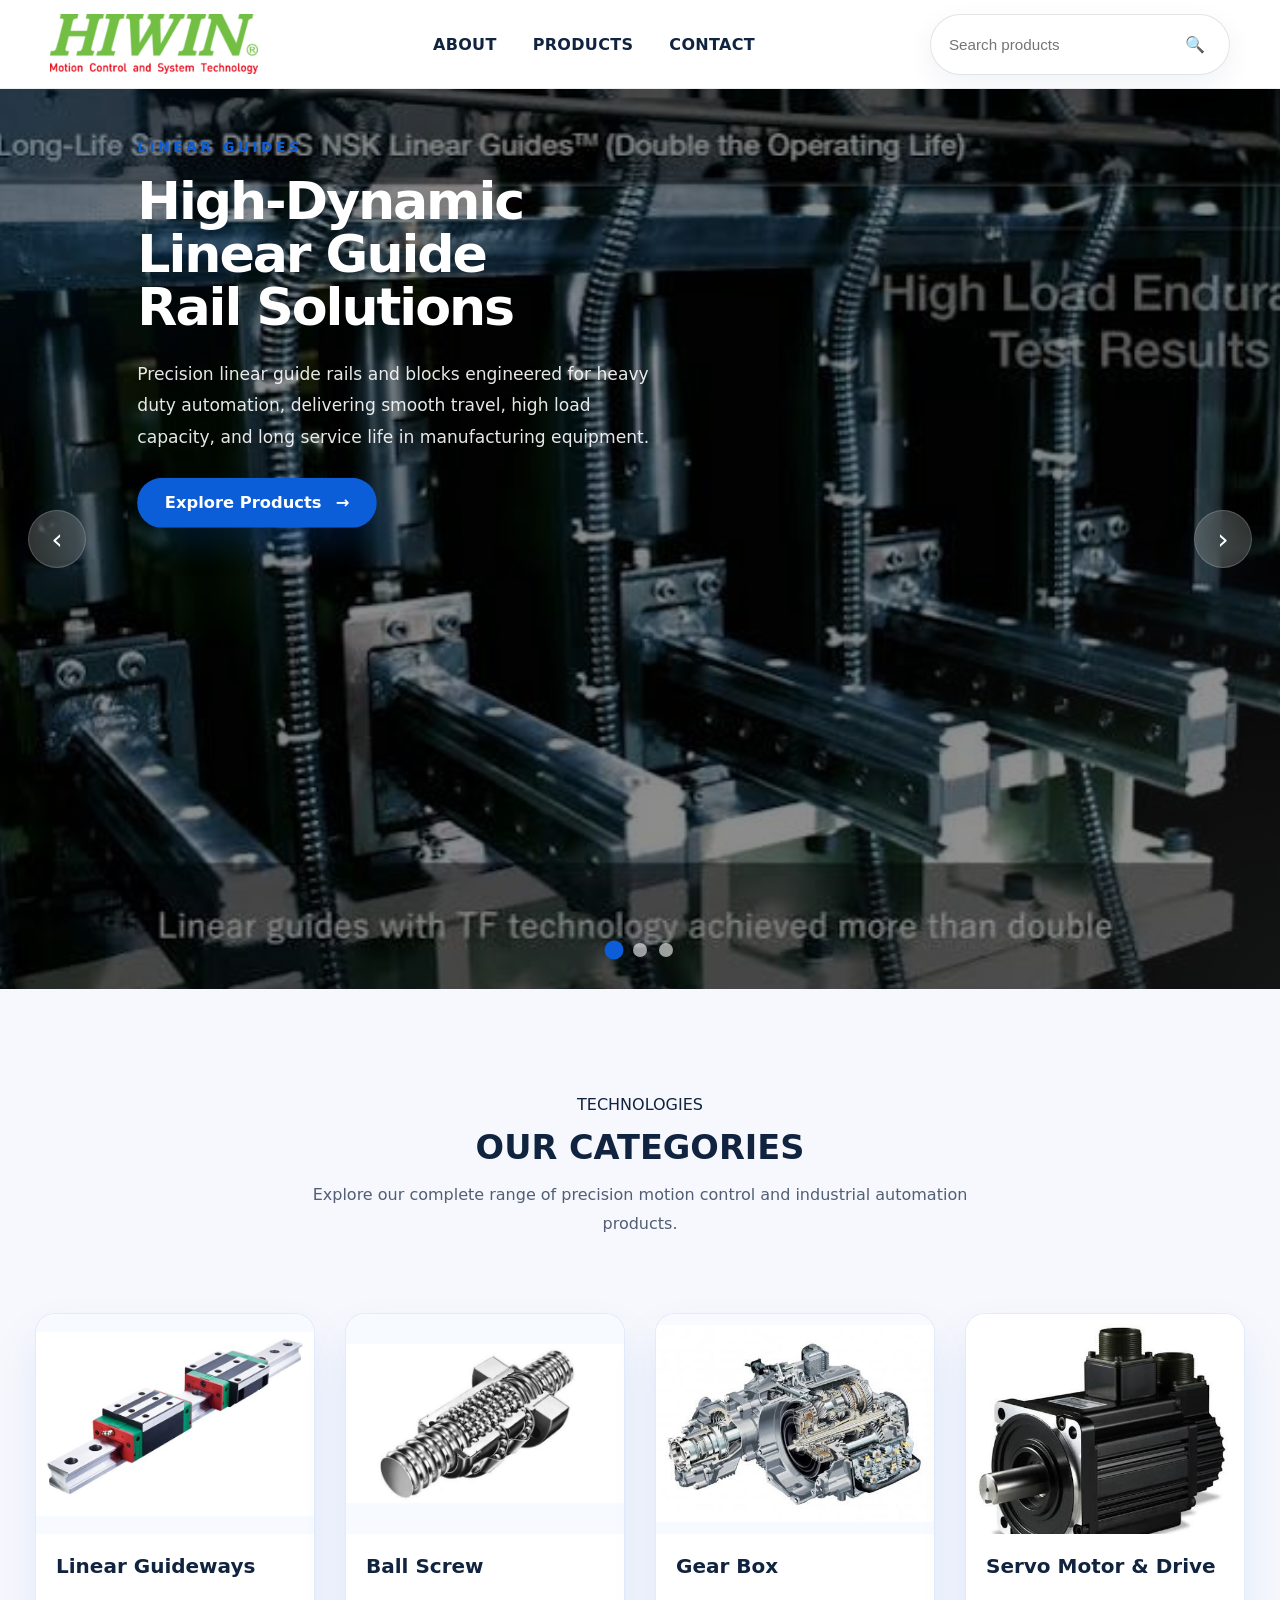
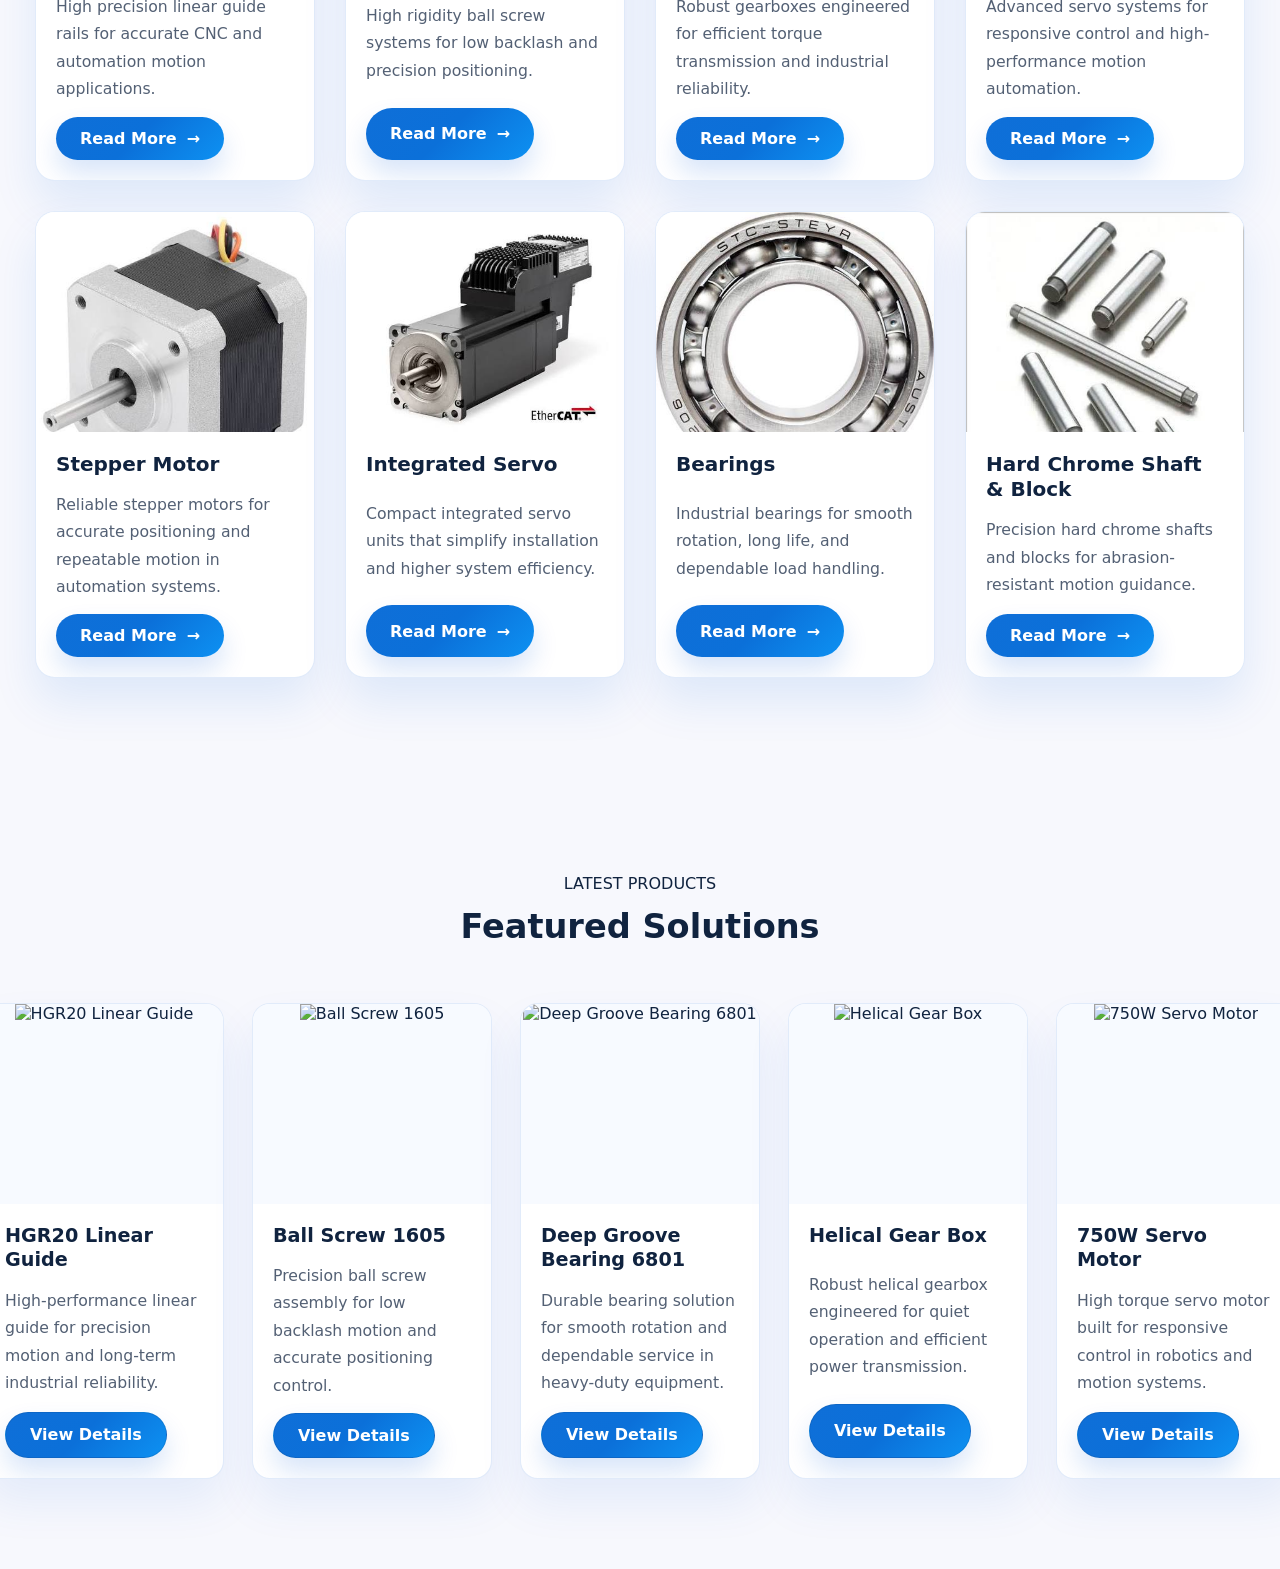
==== commit 0ad052cc: "Remove CTA section from index.html" ====
--- a/index.html
+++ b/index.html
@@ -230,17 +230,7 @@
             </div>
         </section>
 
-        <!-- CALL TO ACTION -->
-        <section class="cta-section">
-            <div class="container cta-card">
-                <div>
-                    <p class="eyebrow">Industrial Automation</p>
-                    <h2>Need Industrial Automation Solutions?</h2>
-                    <p>Connect with our team for tailored motion systems, engineering support and reliable automation components.</p>
-                </div>
-                <a href="contact.html" class="button button-primary">Contact Us</a>
-            </div>
-        </section>
+        
     </main>
 
     
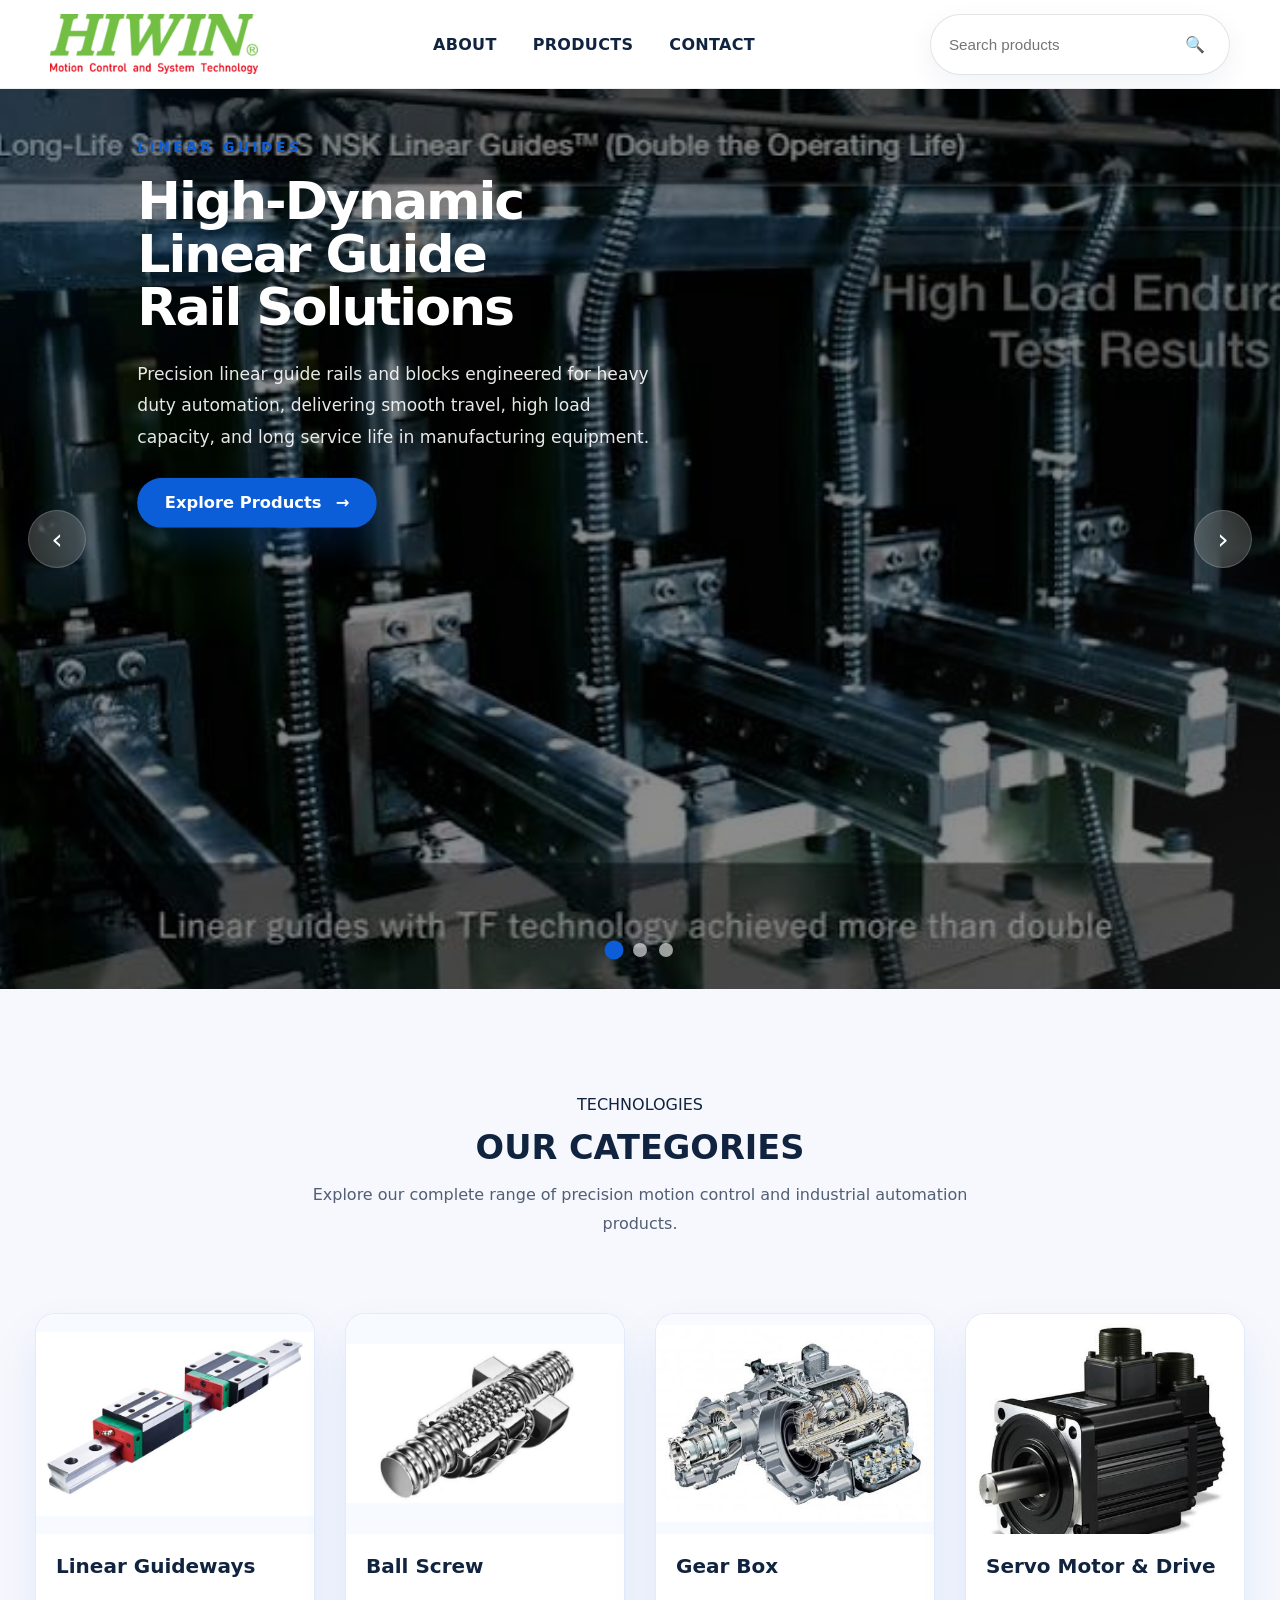
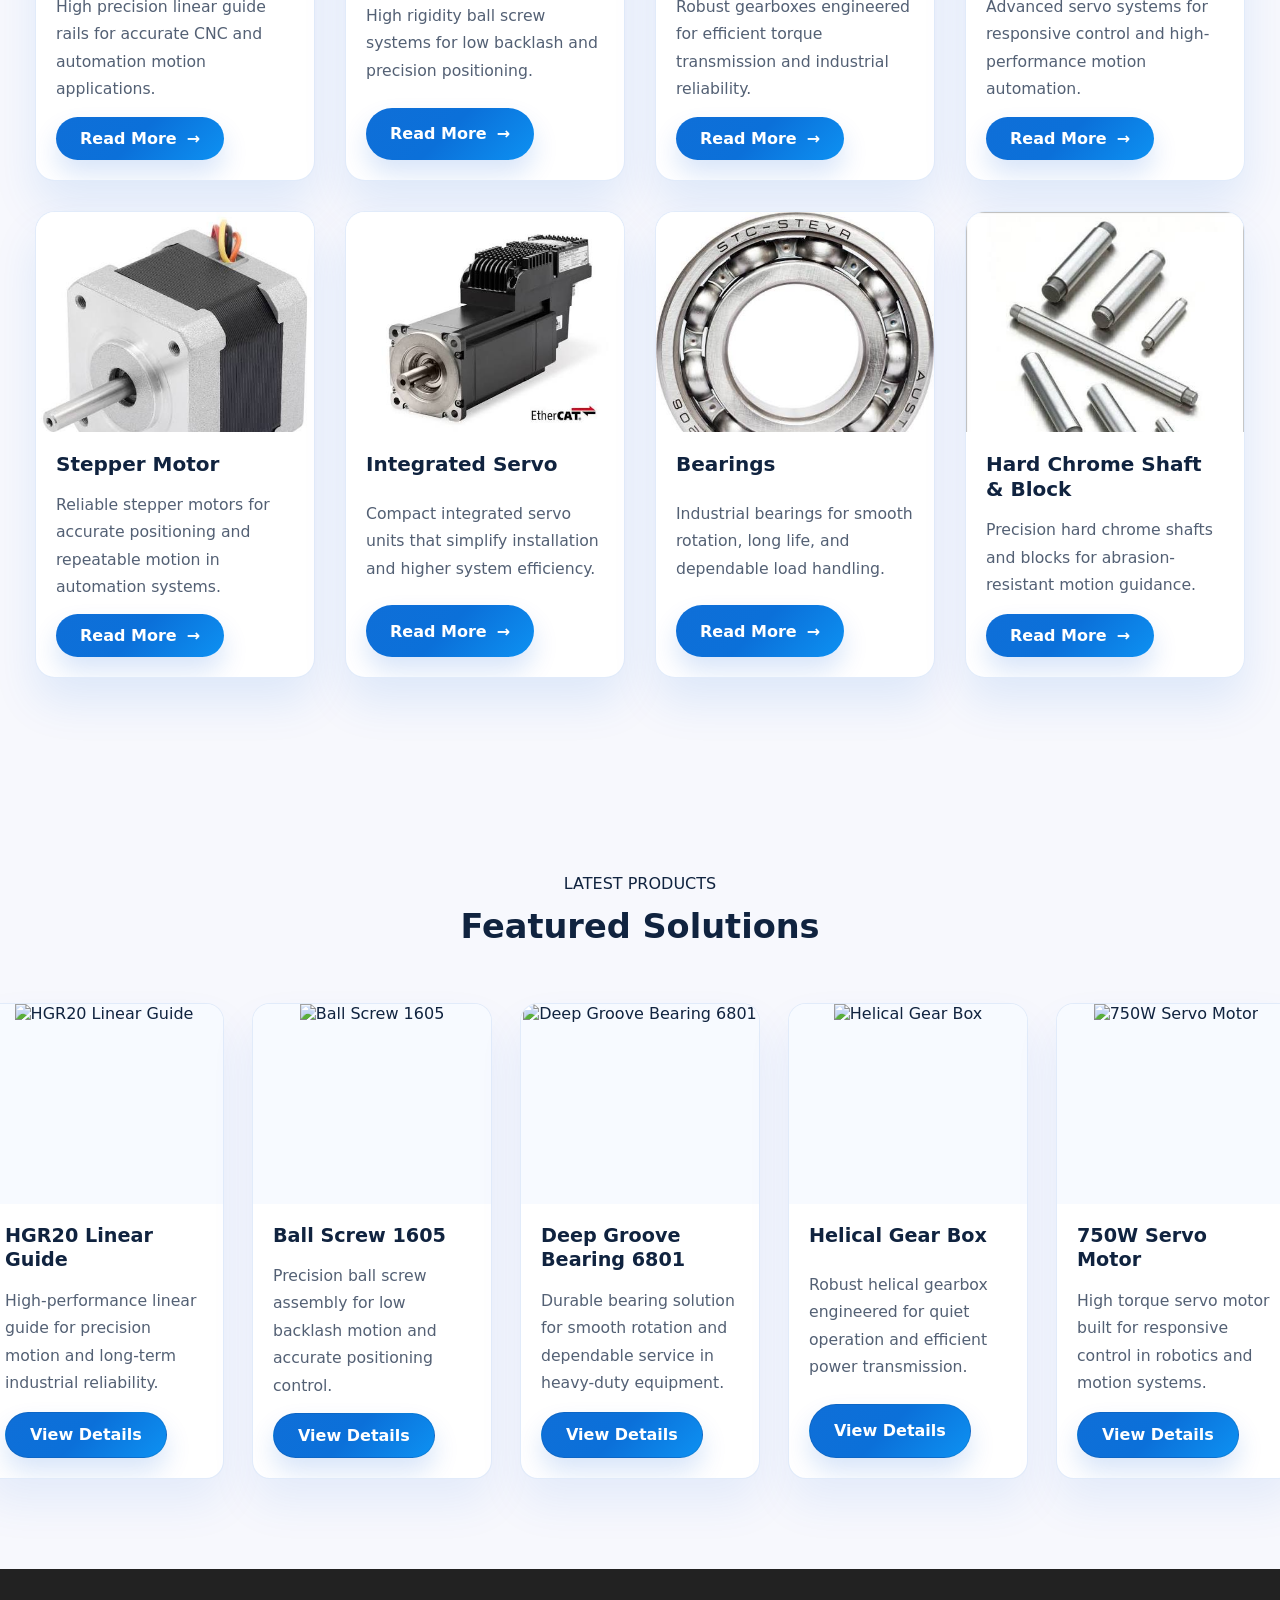
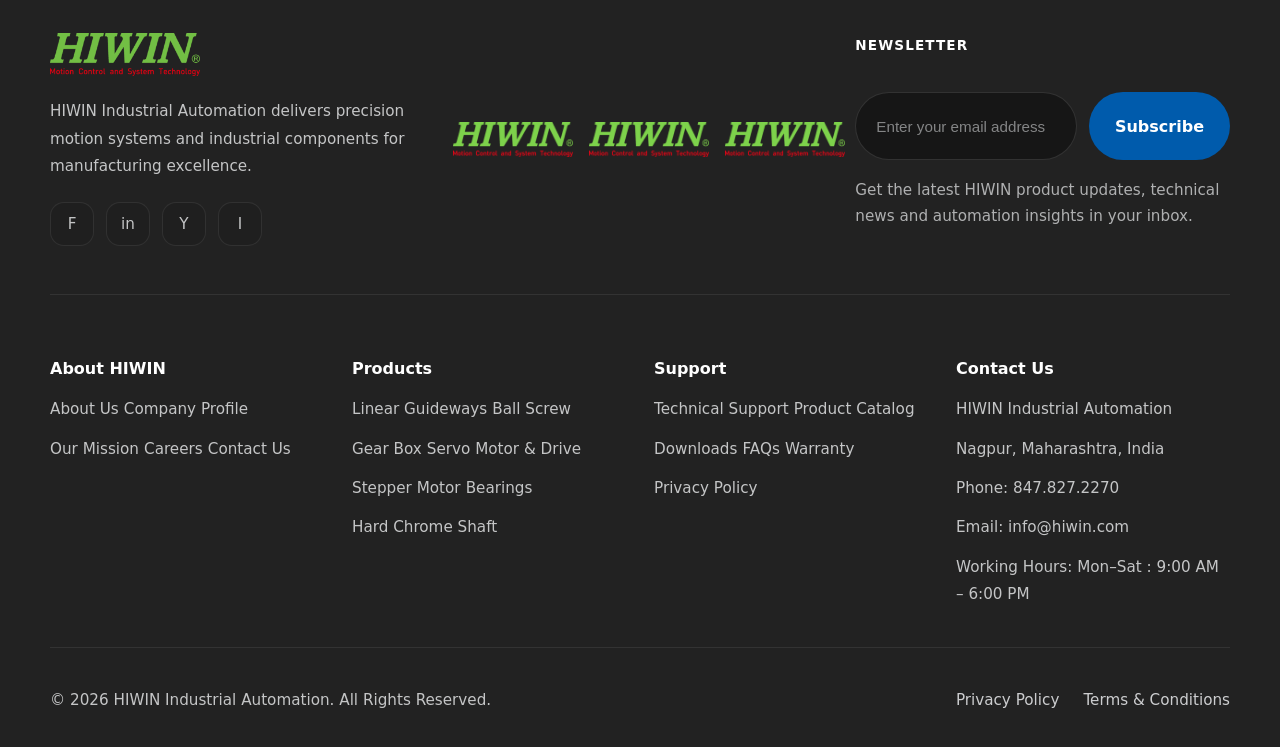
==== commit 6a63c1f5: "Add footer with phone 847.827.2270 to all pages" ====
--- a/index.html
+++ b/index.html
@@ -236,5 +236,80 @@
     
 
     <script src="assets/js/script.js"></script>
+
+    <!-- FOOTER -->
+    <footer id="footer" class="site-footer">
+        <div class="container footer-top">
+            <div class="footer-brand">
+                <div class="footer-logo">
+                    <img src="assets/images/logo/logo.png" alt="HIWIN Logo">
+                </div>
+                <p>HIWIN Industrial Automation delivers precision motion systems and industrial components for manufacturing excellence.</p>
+                <div class="footer-social">
+                    <a href="#" aria-label="Facebook">F</a>
+                    <a href="#" aria-label="LinkedIn">in</a>
+                    <a href="#" aria-label="YouTube">Y</a>
+                    <a href="#" aria-label="Instagram">I</a>
+                </div>
+            </div>
+            <div class="footer-badges">
+                <img src="assets/images/logo/logo.png" alt="ISO Quality Badge 1">
+                <img src="assets/images/logo/logo.png" alt="ISO Quality Badge 2">
+                <img src="assets/images/logo/logo.png" alt="ISO Quality Badge 3">
+            </div>
+            <div class="footer-newsletter">
+                <p class="newsletter-label">Newsletter</p>
+                <form id="newsletter-form">
+                    <input id="newsletter-email" type="email" placeholder="Enter your email address" aria-label="Email address">
+                    <button type="submit">Subscribe</button>
+                </form>
+                <p class="newsletter-note">Get the latest HIWIN product updates, technical news and automation insights in your inbox.</p>
+            </div>
+        </div>
+        <div class="container footer-grid">
+            <div class="footer-column">
+                <h3>About HIWIN</h3>
+                <a href="about.html">About Us</a>
+                <a href="#">Company Profile</a>
+                <a href="#">Our Mission</a>
+                <a href="#">Careers</a>
+                <a href="contact.html">Contact Us</a>
+            </div>
+            <div class="footer-column">
+                <h3>Products</h3>
+                <a href="products.html">Linear Guideways</a>
+                <a href="products.html">Ball Screw</a>
+                <a href="products.html">Gear Box</a>
+                <a href="products.html">Servo Motor &amp; Drive</a>
+                <a href="products.html">Stepper Motor</a>
+                <a href="products.html">Bearings</a>
+                <a href="products.html">Hard Chrome Shaft</a>
+            </div>
+            <div class="footer-column">
+                <h3>Support</h3>
+                <a href="#">Technical Support</a>
+                <a href="#">Product Catalog</a>
+                <a href="#">Downloads</a>
+                <a href="#">FAQs</a>
+                <a href="#">Warranty</a>
+                <a href="#">Privacy Policy</a>
+            </div>
+            <div class="footer-column">
+                <h3>Contact Us</h3>
+                <p>HIWIN Industrial Automation</p>
+                <p>Nagpur, Maharashtra, India</p>
+                <p>Phone: 847.827.2270</p>
+                <p>Email: info@hiwin.com</p>
+                <p>Working Hours: Mon&ndash;Sat : 9:00 AM &ndash; 6:00 PM</p>
+            </div>
+        </div>
+        <div class="container footer-bottom">
+            <p>&copy; 2026 HIWIN Industrial Automation. All Rights Reserved.</p>
+            <div class="footer-bottom-links">
+                <a href="#">Privacy Policy</a>
+                <a href="#">Terms &amp; Conditions</a>
+            </div>
+        </div>
+    </footer>
 </body>
 </html> 
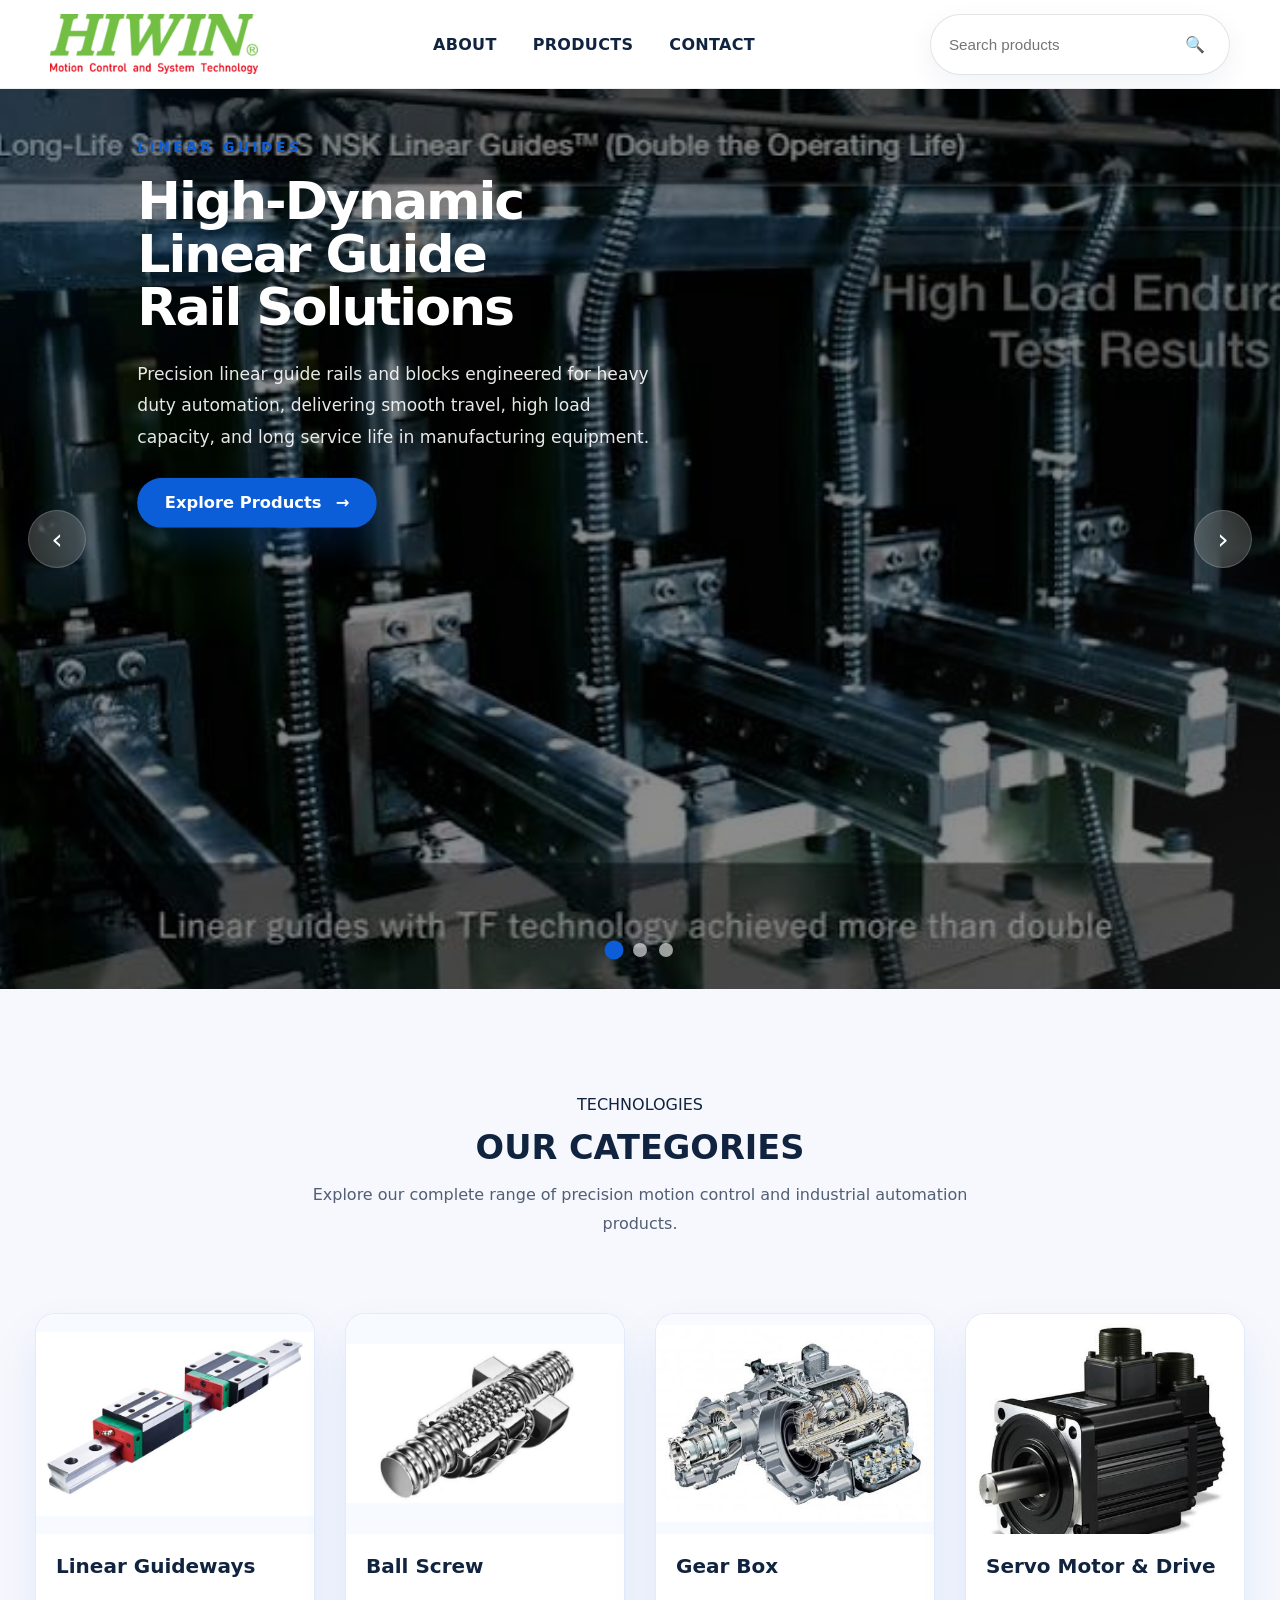
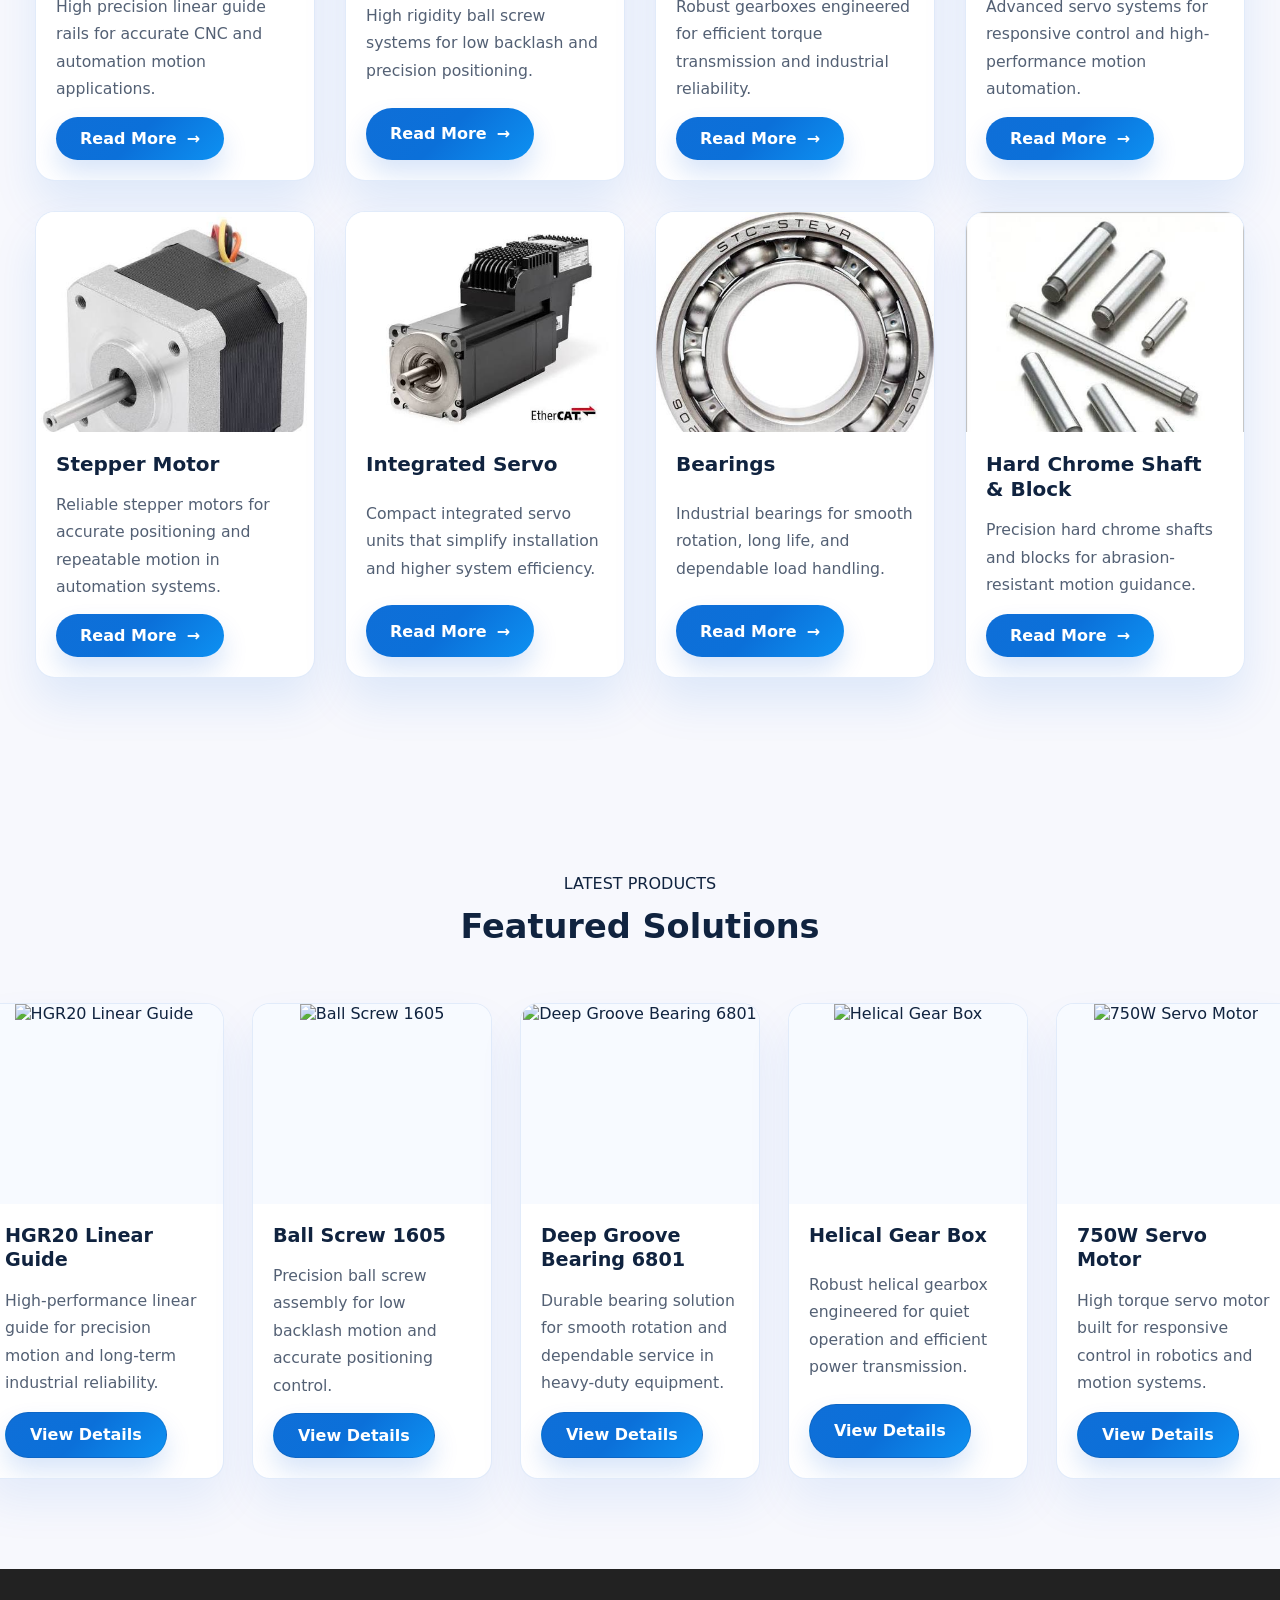
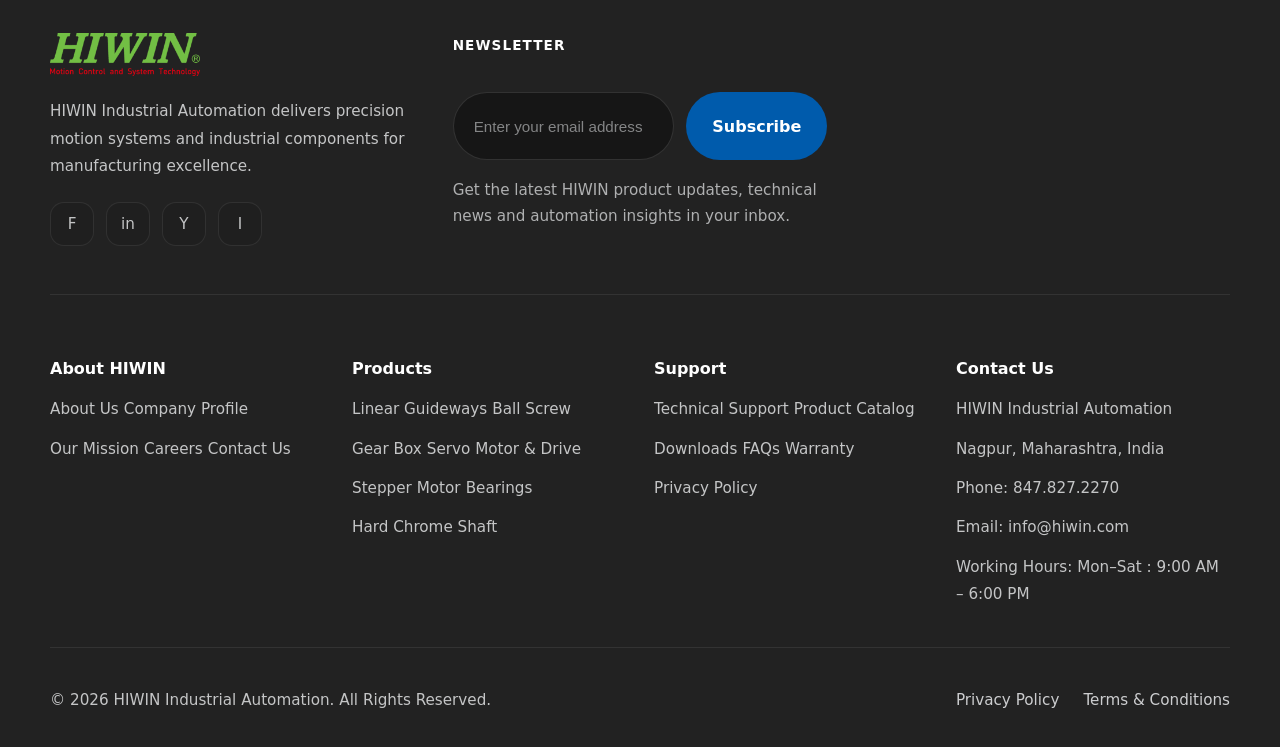
==== commit 0650db47: "Remove footer badges section" ====
--- a/index.html
+++ b/index.html
@@ -252,11 +252,7 @@
                     <a href="#" aria-label="Instagram">I</a>
                 </div>
             </div>
-            <div class="footer-badges">
-                <img src="assets/images/logo/logo.png" alt="ISO Quality Badge 1">
-                <img src="assets/images/logo/logo.png" alt="ISO Quality Badge 2">
-                <img src="assets/images/logo/logo.png" alt="ISO Quality Badge 3">
-            </div>
+            
             <div class="footer-newsletter">
                 <p class="newsletter-label">Newsletter</p>
                 <form id="newsletter-form">
